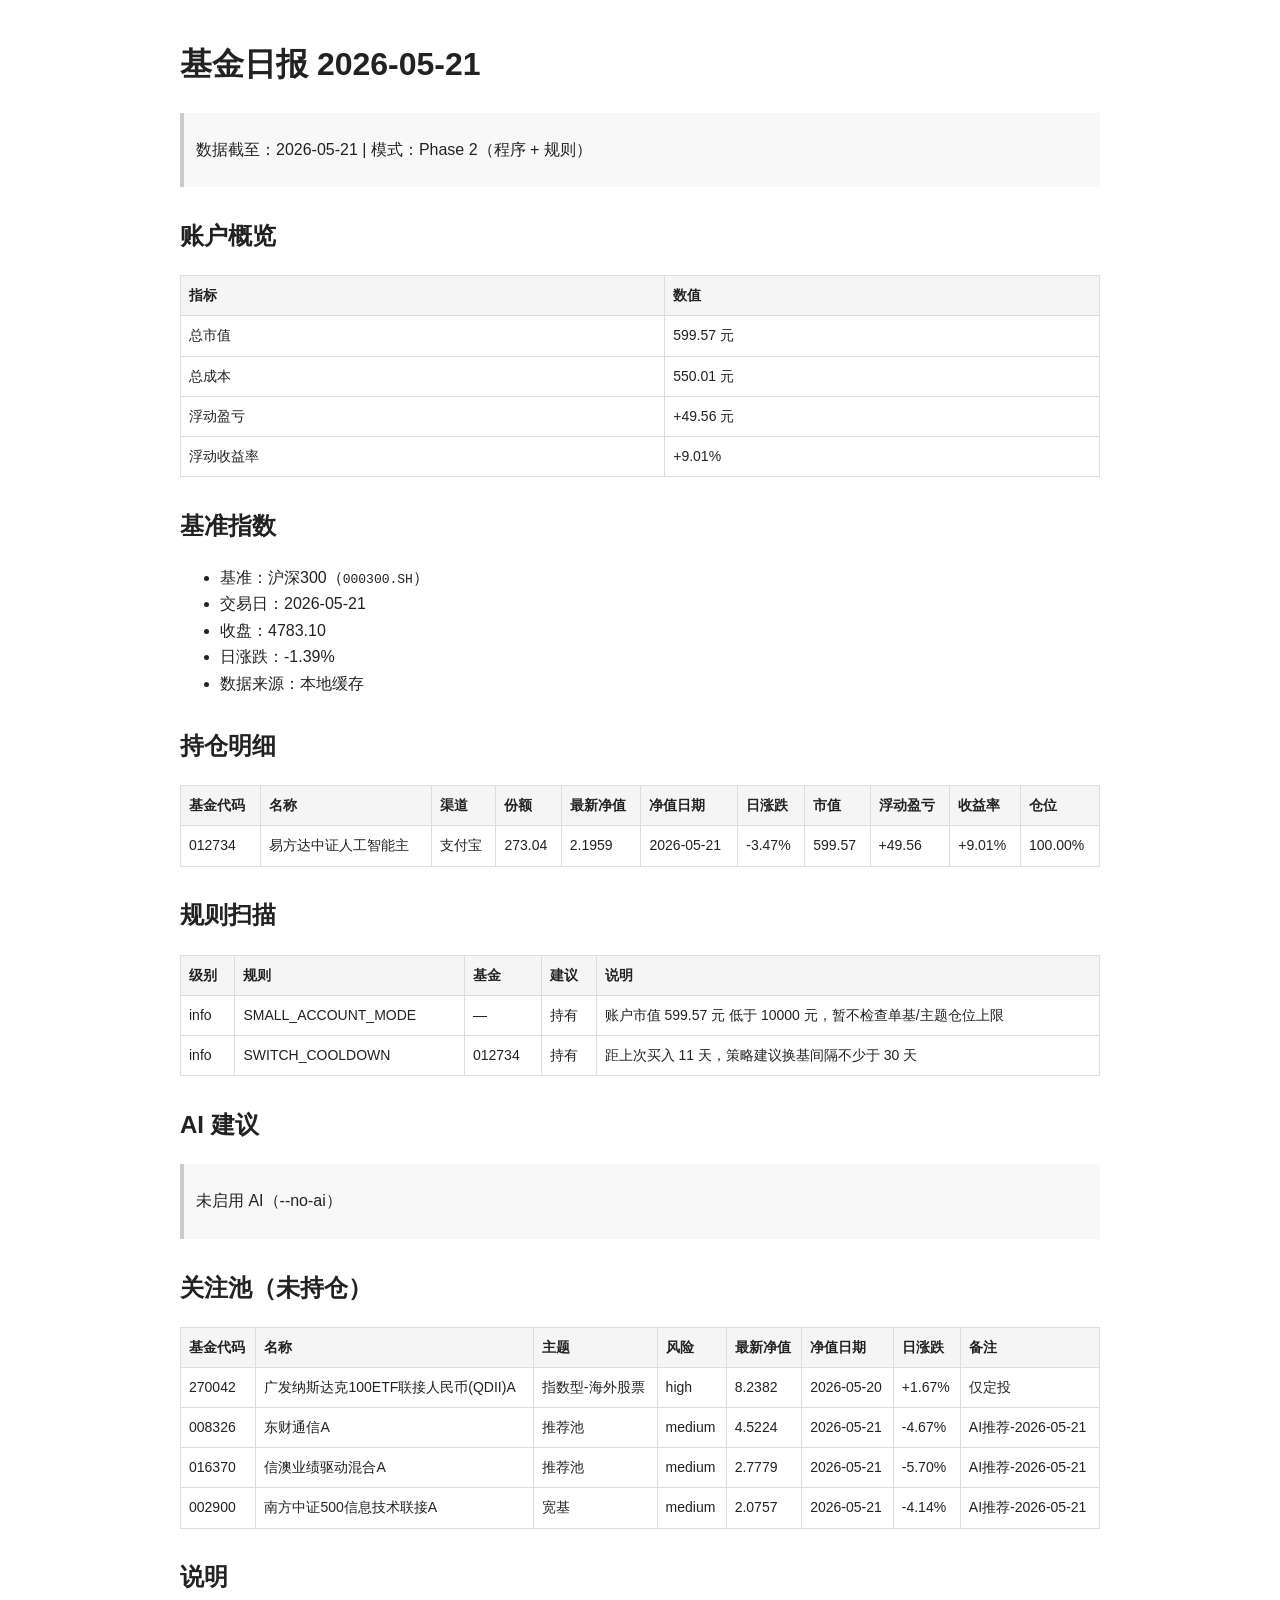
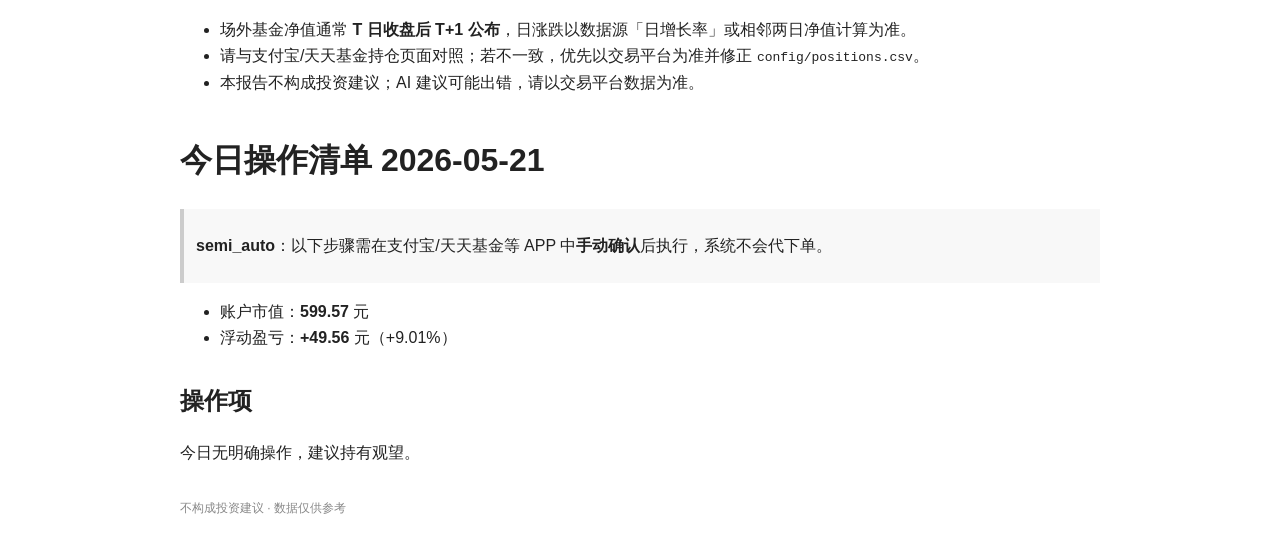
==== docs/reports/2026-05-21.html @ 4d3ff5b2 "feat: 精简邮件推送与 GitHub Pages 在线报告链接 邮件改为精简日报/周报选基/分批提醒，完整报告发布到 docs/reports 并附 HTML 附件；配置 REPORT_PUBLI" ====
<!DOCTYPE html>
<html lang="zh-CN">
<head>
  <meta charset="utf-8">
  <meta name="viewport" content="width=device-width, initial-scale=1">
  <title>基金日报 2026-05-21</title>
  <style>
    body { font-family: "Microsoft YaHei", sans-serif; line-height: 1.65; color: #222;
            max-width: 920px; margin: 24px auto; padding: 0 16px; }
    table { border-collapse: collapse; width: 100%; margin: 12px 0; font-size: 14px; }
    th, td { border: 1px solid #ddd; padding: 8px; text-align: left; }
    th { background: #f5f5f5; }
    blockquote { background: #f8f8f8; border-left: 4px solid #ccc; margin: 12px 0; padding: 8px 12px; }
    h1, h2, h3 { margin-top: 1.2em; }
    pre { background: #f7f7f7; padding: 12px; overflow: auto; }
  </style>
</head>
<body>
<h1>基金日报 2026-05-21</h1>
<blockquote>
<p>数据截至：2026-05-21  |  模式：Phase 2（程序 + 规则）</p>
</blockquote>
<h2>账户概览</h2>
<table>
<thead>
<tr>
<th>指标</th>
<th>数值</th>
</tr>
</thead>
<tbody>
<tr>
<td>总市值</td>
<td>599.57 元</td>
</tr>
<tr>
<td>总成本</td>
<td>550.01 元</td>
</tr>
<tr>
<td>浮动盈亏</td>
<td>+49.56 元</td>
</tr>
<tr>
<td>浮动收益率</td>
<td>+9.01%</td>
</tr>
</tbody>
</table>
<h2>基准指数</h2>
<ul>
<li>基准：沪深300（<code>000300.SH</code>）</li>
<li>交易日：2026-05-21</li>
<li>收盘：4783.10</li>
<li>日涨跌：-1.39%</li>
<li>数据来源：本地缓存</li>
</ul>
<h2>持仓明细</h2>
<table>
<thead>
<tr>
<th>基金代码</th>
<th>名称</th>
<th>渠道</th>
<th>份额</th>
<th>最新净值</th>
<th>净值日期</th>
<th>日涨跌</th>
<th>市值</th>
<th>浮动盈亏</th>
<th>收益率</th>
<th>仓位</th>
</tr>
</thead>
<tbody>
<tr>
<td>012734</td>
<td>易方达中证人工智能主</td>
<td>支付宝</td>
<td>273.04</td>
<td>2.1959</td>
<td>2026-05-21</td>
<td>-3.47%</td>
<td>599.57</td>
<td>+49.56</td>
<td>+9.01%</td>
<td>100.00%</td>
</tr>
</tbody>
</table>
<h2>规则扫描</h2>
<table>
<thead>
<tr>
<th>级别</th>
<th>规则</th>
<th>基金</th>
<th>建议</th>
<th>说明</th>
</tr>
</thead>
<tbody>
<tr>
<td>info</td>
<td>SMALL_ACCOUNT_MODE</td>
<td>—</td>
<td>持有</td>
<td>账户市值 599.57 元 低于 10000 元，暂不检查单基/主题仓位上限</td>
</tr>
<tr>
<td>info</td>
<td>SWITCH_COOLDOWN</td>
<td>012734</td>
<td>持有</td>
<td>距上次买入 11 天，策略建议换基间隔不少于 30 天</td>
</tr>
</tbody>
</table>
<h2>AI 建议</h2>
<blockquote>
<p>未启用 AI（--no-ai）</p>
</blockquote>
<h2>关注池（未持仓）</h2>
<table>
<thead>
<tr>
<th>基金代码</th>
<th>名称</th>
<th>主题</th>
<th>风险</th>
<th>最新净值</th>
<th>净值日期</th>
<th>日涨跌</th>
<th>备注</th>
</tr>
</thead>
<tbody>
<tr>
<td>270042</td>
<td>广发纳斯达克100ETF联接人民币(QDII)A</td>
<td>指数型-海外股票</td>
<td>high</td>
<td>8.2382</td>
<td>2026-05-20</td>
<td>+1.67%</td>
<td>仅定投</td>
</tr>
<tr>
<td>008326</td>
<td>东财通信A</td>
<td>推荐池</td>
<td>medium</td>
<td>4.5224</td>
<td>2026-05-21</td>
<td>-4.67%</td>
<td>AI推荐-2026-05-21</td>
</tr>
<tr>
<td>016370</td>
<td>信澳业绩驱动混合A</td>
<td>推荐池</td>
<td>medium</td>
<td>2.7779</td>
<td>2026-05-21</td>
<td>-5.70%</td>
<td>AI推荐-2026-05-21</td>
</tr>
<tr>
<td>002900</td>
<td>南方中证500信息技术联接A</td>
<td>宽基</td>
<td>medium</td>
<td>2.0757</td>
<td>2026-05-21</td>
<td>-4.14%</td>
<td>AI推荐-2026-05-21</td>
</tr>
</tbody>
</table>
<h2>说明</h2>
<ul>
<li>场外基金净值通常 <strong>T 日收盘后 T+1 公布</strong>，日涨跌以数据源「日增长率」或相邻两日净值计算为准。</li>
<li>请与支付宝/天天基金持仓页面对照；若不一致，优先以交易平台为准并修正 <code>config/positions.csv</code>。</li>
<li>本报告不构成投资建议；AI 建议可能出错，请以交易平台数据为准。</li>
</ul>
<h1>今日操作清单 2026-05-21</h1>
<blockquote>
<p><strong>semi_auto</strong>：以下步骤需在支付宝/天天基金等 APP 中<strong>手动确认</strong>后执行，系统不会代下单。</p>
</blockquote>
<ul>
<li>账户市值：<strong>599.57</strong> 元</li>
<li>浮动盈亏：<strong>+49.56</strong> 元（+9.01%）</li>
</ul>
<h2>操作项</h2>
<p>今日无明确操作，建议持有观望。</p>
<p style="color:#888;font-size:12px;margin-top:32px">不构成投资建议 · 数据仅供参考</p>
</body>
</html>
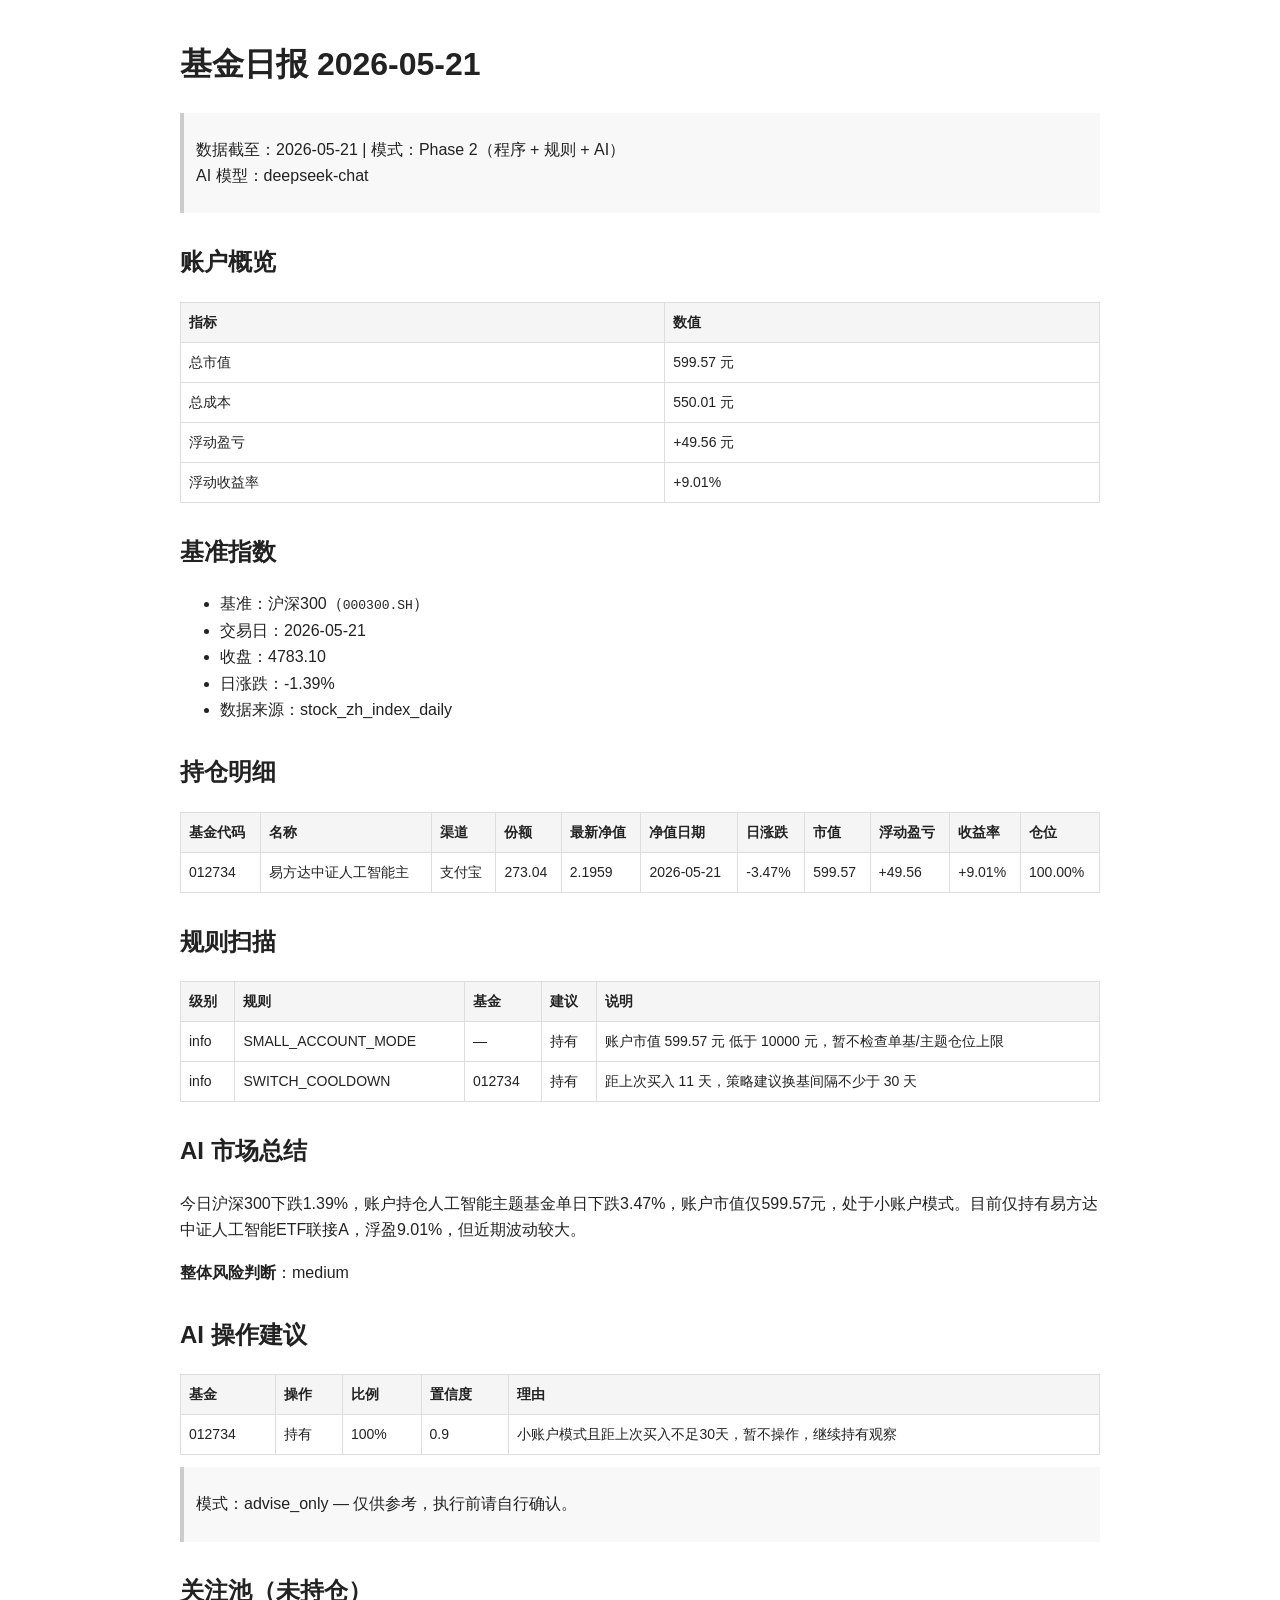
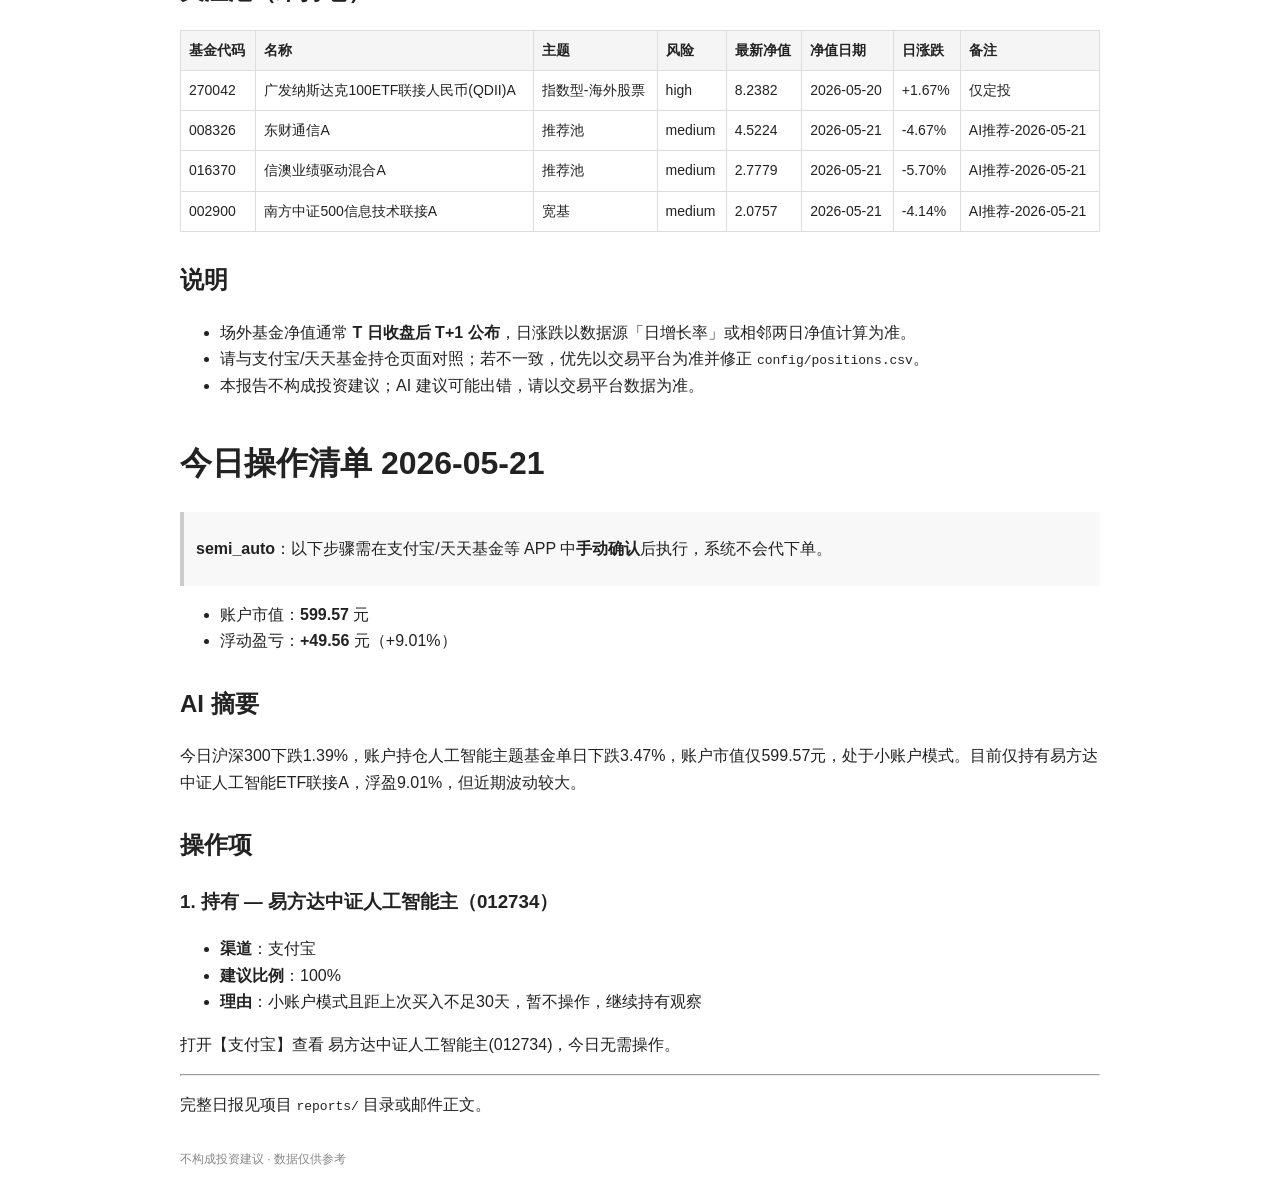
==== commit 151b7134: "chore: publish daily report" ====
--- a/docs/reports/2026-05-21.html
+++ b/docs/reports/2026-05-21.html
@@ -1,198 +1,232 @@
-<!DOCTYPE html>
-<html lang="zh-CN">
-<head>
-  <meta charset="utf-8">
-  <meta name="viewport" content="width=device-width, initial-scale=1">
-  <title>基金日报 2026-05-21</title>
-  <style>
-    body { font-family: "Microsoft YaHei", sans-serif; line-height: 1.65; color: #222;
-            max-width: 920px; margin: 24px auto; padding: 0 16px; }
-    table { border-collapse: collapse; width: 100%; margin: 12px 0; font-size: 14px; }
-    th, td { border: 1px solid #ddd; padding: 8px; text-align: left; }
-    th { background: #f5f5f5; }
-    blockquote { background: #f8f8f8; border-left: 4px solid #ccc; margin: 12px 0; padding: 8px 12px; }
-    h1, h2, h3 { margin-top: 1.2em; }
-    pre { background: #f7f7f7; padding: 12px; overflow: auto; }
-  </style>
-</head>
-<body>
-<h1>基金日报 2026-05-21</h1>
-<blockquote>
-<p>数据截至：2026-05-21  |  模式：Phase 2（程序 + 规则）</p>
-</blockquote>
-<h2>账户概览</h2>
-<table>
-<thead>
-<tr>
-<th>指标</th>
-<th>数值</th>
-</tr>
-</thead>
-<tbody>
-<tr>
-<td>总市值</td>
-<td>599.57 元</td>
-</tr>
-<tr>
-<td>总成本</td>
-<td>550.01 元</td>
-</tr>
-<tr>
-<td>浮动盈亏</td>
-<td>+49.56 元</td>
-</tr>
-<tr>
-<td>浮动收益率</td>
-<td>+9.01%</td>
-</tr>
-</tbody>
-</table>
-<h2>基准指数</h2>
-<ul>
-<li>基准：沪深300（<code>000300.SH</code>）</li>
-<li>交易日：2026-05-21</li>
-<li>收盘：4783.10</li>
-<li>日涨跌：-1.39%</li>
-<li>数据来源：本地缓存</li>
-</ul>
-<h2>持仓明细</h2>
-<table>
-<thead>
-<tr>
-<th>基金代码</th>
-<th>名称</th>
-<th>渠道</th>
-<th>份额</th>
-<th>最新净值</th>
-<th>净值日期</th>
-<th>日涨跌</th>
-<th>市值</th>
-<th>浮动盈亏</th>
-<th>收益率</th>
-<th>仓位</th>
-</tr>
-</thead>
-<tbody>
-<tr>
-<td>012734</td>
-<td>易方达中证人工智能主</td>
-<td>支付宝</td>
-<td>273.04</td>
-<td>2.1959</td>
-<td>2026-05-21</td>
-<td>-3.47%</td>
-<td>599.57</td>
-<td>+49.56</td>
-<td>+9.01%</td>
-<td>100.00%</td>
-</tr>
-</tbody>
-</table>
-<h2>规则扫描</h2>
-<table>
-<thead>
-<tr>
-<th>级别</th>
-<th>规则</th>
-<th>基金</th>
-<th>建议</th>
-<th>说明</th>
-</tr>
-</thead>
-<tbody>
-<tr>
-<td>info</td>
-<td>SMALL_ACCOUNT_MODE</td>
-<td>—</td>
-<td>持有</td>
-<td>账户市值 599.57 元 低于 10000 元，暂不检查单基/主题仓位上限</td>
-</tr>
-<tr>
-<td>info</td>
-<td>SWITCH_COOLDOWN</td>
-<td>012734</td>
-<td>持有</td>
-<td>距上次买入 11 天，策略建议换基间隔不少于 30 天</td>
-</tr>
-</tbody>
-</table>
-<h2>AI 建议</h2>
-<blockquote>
-<p>未启用 AI（--no-ai）</p>
-</blockquote>
-<h2>关注池（未持仓）</h2>
-<table>
-<thead>
-<tr>
-<th>基金代码</th>
-<th>名称</th>
-<th>主题</th>
-<th>风险</th>
-<th>最新净值</th>
-<th>净值日期</th>
-<th>日涨跌</th>
-<th>备注</th>
-</tr>
-</thead>
-<tbody>
-<tr>
-<td>270042</td>
-<td>广发纳斯达克100ETF联接人民币(QDII)A</td>
-<td>指数型-海外股票</td>
-<td>high</td>
-<td>8.2382</td>
-<td>2026-05-20</td>
-<td>+1.67%</td>
-<td>仅定投</td>
-</tr>
-<tr>
-<td>008326</td>
-<td>东财通信A</td>
-<td>推荐池</td>
-<td>medium</td>
-<td>4.5224</td>
-<td>2026-05-21</td>
-<td>-4.67%</td>
-<td>AI推荐-2026-05-21</td>
-</tr>
-<tr>
-<td>016370</td>
-<td>信澳业绩驱动混合A</td>
-<td>推荐池</td>
-<td>medium</td>
-<td>2.7779</td>
-<td>2026-05-21</td>
-<td>-5.70%</td>
-<td>AI推荐-2026-05-21</td>
-</tr>
-<tr>
-<td>002900</td>
-<td>南方中证500信息技术联接A</td>
-<td>宽基</td>
-<td>medium</td>
-<td>2.0757</td>
-<td>2026-05-21</td>
-<td>-4.14%</td>
-<td>AI推荐-2026-05-21</td>
-</tr>
-</tbody>
-</table>
-<h2>说明</h2>
-<ul>
-<li>场外基金净值通常 <strong>T 日收盘后 T+1 公布</strong>，日涨跌以数据源「日增长率」或相邻两日净值计算为准。</li>
-<li>请与支付宝/天天基金持仓页面对照；若不一致，优先以交易平台为准并修正 <code>config/positions.csv</code>。</li>
-<li>本报告不构成投资建议；AI 建议可能出错，请以交易平台数据为准。</li>
-</ul>
-<h1>今日操作清单 2026-05-21</h1>
-<blockquote>
-<p><strong>semi_auto</strong>：以下步骤需在支付宝/天天基金等 APP 中<strong>手动确认</strong>后执行，系统不会代下单。</p>
-</blockquote>
-<ul>
-<li>账户市值：<strong>599.57</strong> 元</li>
-<li>浮动盈亏：<strong>+49.56</strong> 元（+9.01%）</li>
-</ul>
-<h2>操作项</h2>
-<p>今日无明确操作，建议持有观望。</p>
-<p style="color:#888;font-size:12px;margin-top:32px">不构成投资建议 · 数据仅供参考</p>
-</body>
-</html>
+<!DOCTYPE html>
+<html lang="zh-CN">
+<head>
+  <meta charset="utf-8">
+  <meta name="viewport" content="width=device-width, initial-scale=1">
+  <title>基金日报 2026-05-21</title>
+  <style>
+    body { font-family: "Microsoft YaHei", sans-serif; line-height: 1.65; color: #222;
+            max-width: 920px; margin: 24px auto; padding: 0 16px; }
+    table { border-collapse: collapse; width: 100%; margin: 12px 0; font-size: 14px; }
+    th, td { border: 1px solid #ddd; padding: 8px; text-align: left; }
+    th { background: #f5f5f5; }
+    blockquote { background: #f8f8f8; border-left: 4px solid #ccc; margin: 12px 0; padding: 8px 12px; }
+    h1, h2, h3 { margin-top: 1.2em; }
+    pre { background: #f7f7f7; padding: 12px; overflow: auto; }
+  </style>
+</head>
+<body>
+<h1>基金日报 2026-05-21</h1>
+<blockquote>
+<p>数据截至：2026-05-21  |  模式：Phase 2（程序 + 规则 + AI）<br />
+AI 模型：deepseek-chat  </p>
+</blockquote>
+<h2>账户概览</h2>
+<table>
+<thead>
+<tr>
+<th>指标</th>
+<th>数值</th>
+</tr>
+</thead>
+<tbody>
+<tr>
+<td>总市值</td>
+<td>599.57 元</td>
+</tr>
+<tr>
+<td>总成本</td>
+<td>550.01 元</td>
+</tr>
+<tr>
+<td>浮动盈亏</td>
+<td>+49.56 元</td>
+</tr>
+<tr>
+<td>浮动收益率</td>
+<td>+9.01%</td>
+</tr>
+</tbody>
+</table>
+<h2>基准指数</h2>
+<ul>
+<li>基准：沪深300（<code>000300.SH</code>）</li>
+<li>交易日：2026-05-21</li>
+<li>收盘：4783.10</li>
+<li>日涨跌：-1.39%</li>
+<li>数据来源：stock_zh_index_daily</li>
+</ul>
+<h2>持仓明细</h2>
+<table>
+<thead>
+<tr>
+<th>基金代码</th>
+<th>名称</th>
+<th>渠道</th>
+<th>份额</th>
+<th>最新净值</th>
+<th>净值日期</th>
+<th>日涨跌</th>
+<th>市值</th>
+<th>浮动盈亏</th>
+<th>收益率</th>
+<th>仓位</th>
+</tr>
+</thead>
+<tbody>
+<tr>
+<td>012734</td>
+<td>易方达中证人工智能主</td>
+<td>支付宝</td>
+<td>273.04</td>
+<td>2.1959</td>
+<td>2026-05-21</td>
+<td>-3.47%</td>
+<td>599.57</td>
+<td>+49.56</td>
+<td>+9.01%</td>
+<td>100.00%</td>
+</tr>
+</tbody>
+</table>
+<h2>规则扫描</h2>
+<table>
+<thead>
+<tr>
+<th>级别</th>
+<th>规则</th>
+<th>基金</th>
+<th>建议</th>
+<th>说明</th>
+</tr>
+</thead>
+<tbody>
+<tr>
+<td>info</td>
+<td>SMALL_ACCOUNT_MODE</td>
+<td>—</td>
+<td>持有</td>
+<td>账户市值 599.57 元 低于 10000 元，暂不检查单基/主题仓位上限</td>
+</tr>
+<tr>
+<td>info</td>
+<td>SWITCH_COOLDOWN</td>
+<td>012734</td>
+<td>持有</td>
+<td>距上次买入 11 天，策略建议换基间隔不少于 30 天</td>
+</tr>
+</tbody>
+</table>
+<h2>AI 市场总结</h2>
+<p>今日沪深300下跌1.39%，账户持仓人工智能主题基金单日下跌3.47%，账户市值仅599.57元，处于小账户模式。目前仅持有易方达中证人工智能ETF联接A，浮盈9.01%，但近期波动较大。</p>
+<p><strong>整体风险判断</strong>：medium</p>
+<h2>AI 操作建议</h2>
+<table>
+<thead>
+<tr>
+<th>基金</th>
+<th>操作</th>
+<th>比例</th>
+<th>置信度</th>
+<th>理由</th>
+</tr>
+</thead>
+<tbody>
+<tr>
+<td>012734</td>
+<td>持有</td>
+<td>100%</td>
+<td>0.9</td>
+<td>小账户模式且距上次买入不足30天，暂不操作，继续持有观察</td>
+</tr>
+</tbody>
+</table>
+<blockquote>
+<p>模式：advise_only — 仅供参考，执行前请自行确认。</p>
+</blockquote>
+<h2>关注池（未持仓）</h2>
+<table>
+<thead>
+<tr>
+<th>基金代码</th>
+<th>名称</th>
+<th>主题</th>
+<th>风险</th>
+<th>最新净值</th>
+<th>净值日期</th>
+<th>日涨跌</th>
+<th>备注</th>
+</tr>
+</thead>
+<tbody>
+<tr>
+<td>270042</td>
+<td>广发纳斯达克100ETF联接人民币(QDII)A</td>
+<td>指数型-海外股票</td>
+<td>high</td>
+<td>8.2382</td>
+<td>2026-05-20</td>
+<td>+1.67%</td>
+<td>仅定投</td>
+</tr>
+<tr>
+<td>008326</td>
+<td>东财通信A</td>
+<td>推荐池</td>
+<td>medium</td>
+<td>4.5224</td>
+<td>2026-05-21</td>
+<td>-4.67%</td>
+<td>AI推荐-2026-05-21</td>
+</tr>
+<tr>
+<td>016370</td>
+<td>信澳业绩驱动混合A</td>
+<td>推荐池</td>
+<td>medium</td>
+<td>2.7779</td>
+<td>2026-05-21</td>
+<td>-5.70%</td>
+<td>AI推荐-2026-05-21</td>
+</tr>
+<tr>
+<td>002900</td>
+<td>南方中证500信息技术联接A</td>
+<td>宽基</td>
+<td>medium</td>
+<td>2.0757</td>
+<td>2026-05-21</td>
+<td>-4.14%</td>
+<td>AI推荐-2026-05-21</td>
+</tr>
+</tbody>
+</table>
+<h2>说明</h2>
+<ul>
+<li>场外基金净值通常 <strong>T 日收盘后 T+1 公布</strong>，日涨跌以数据源「日增长率」或相邻两日净值计算为准。</li>
+<li>请与支付宝/天天基金持仓页面对照；若不一致，优先以交易平台为准并修正 <code>config/positions.csv</code>。</li>
+<li>本报告不构成投资建议；AI 建议可能出错，请以交易平台数据为准。</li>
+</ul>
+<h1>今日操作清单 2026-05-21</h1>
+<blockquote>
+<p><strong>semi_auto</strong>：以下步骤需在支付宝/天天基金等 APP 中<strong>手动确认</strong>后执行，系统不会代下单。</p>
+</blockquote>
+<ul>
+<li>账户市值：<strong>599.57</strong> 元</li>
+<li>浮动盈亏：<strong>+49.56</strong> 元（+9.01%）</li>
+</ul>
+<h2>AI 摘要</h2>
+<p>今日沪深300下跌1.39%，账户持仓人工智能主题基金单日下跌3.47%，账户市值仅599.57元，处于小账户模式。目前仅持有易方达中证人工智能ETF联接A，浮盈9.01%，但近期波动较大。</p>
+<h2>操作项</h2>
+<h3>1. 持有 — 易方达中证人工智能主（012734）</h3>
+<ul>
+<li><strong>渠道</strong>：支付宝</li>
+<li><strong>建议比例</strong>：100%</li>
+<li><strong>理由</strong>：小账户模式且距上次买入不足30天，暂不操作，继续持有观察</li>
+</ul>
+<p>打开【支付宝】查看 易方达中证人工智能主(012734)，今日无需操作。</p>
+<hr />
+<p>完整日报见项目 <code>reports/</code> 目录或邮件正文。</p>
+<p style="color:#888;font-size:12px;margin-top:32px">不构成投资建议 · 数据仅供参考</p>
+</body>
+</html>
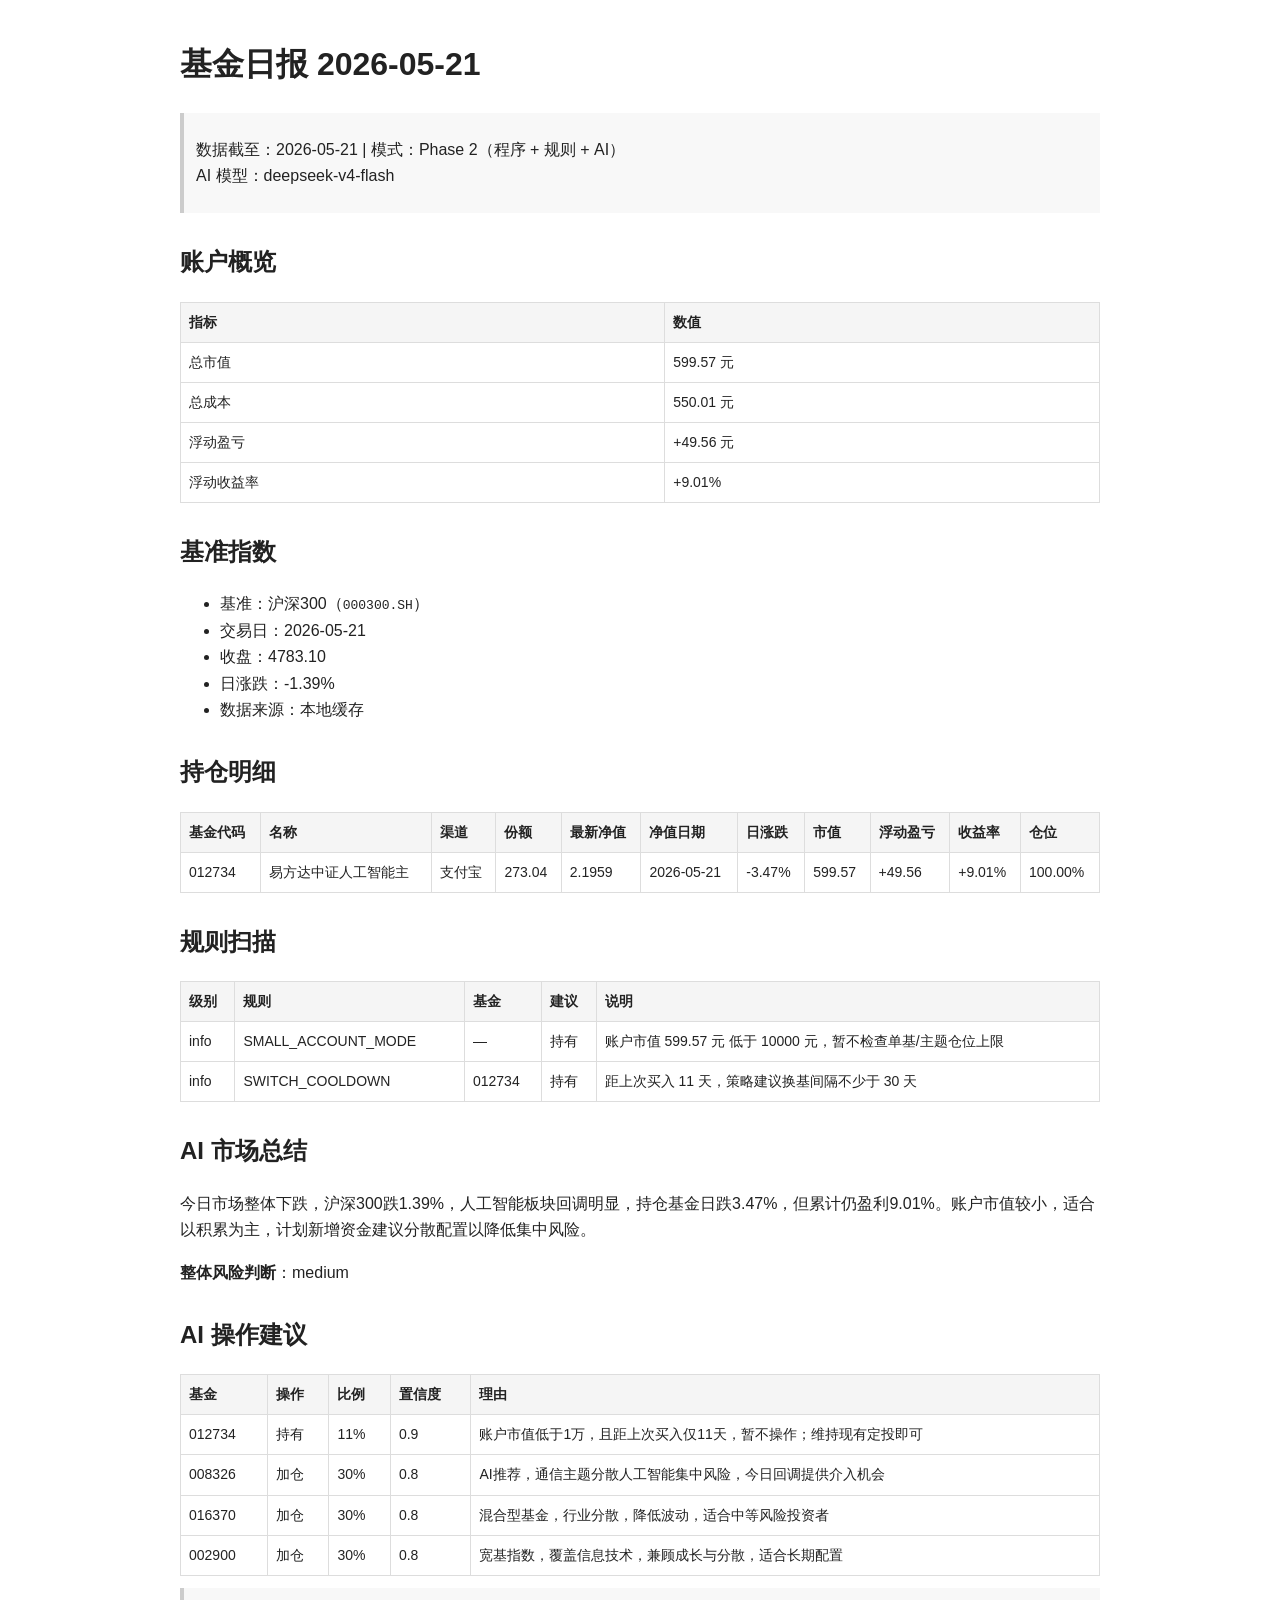
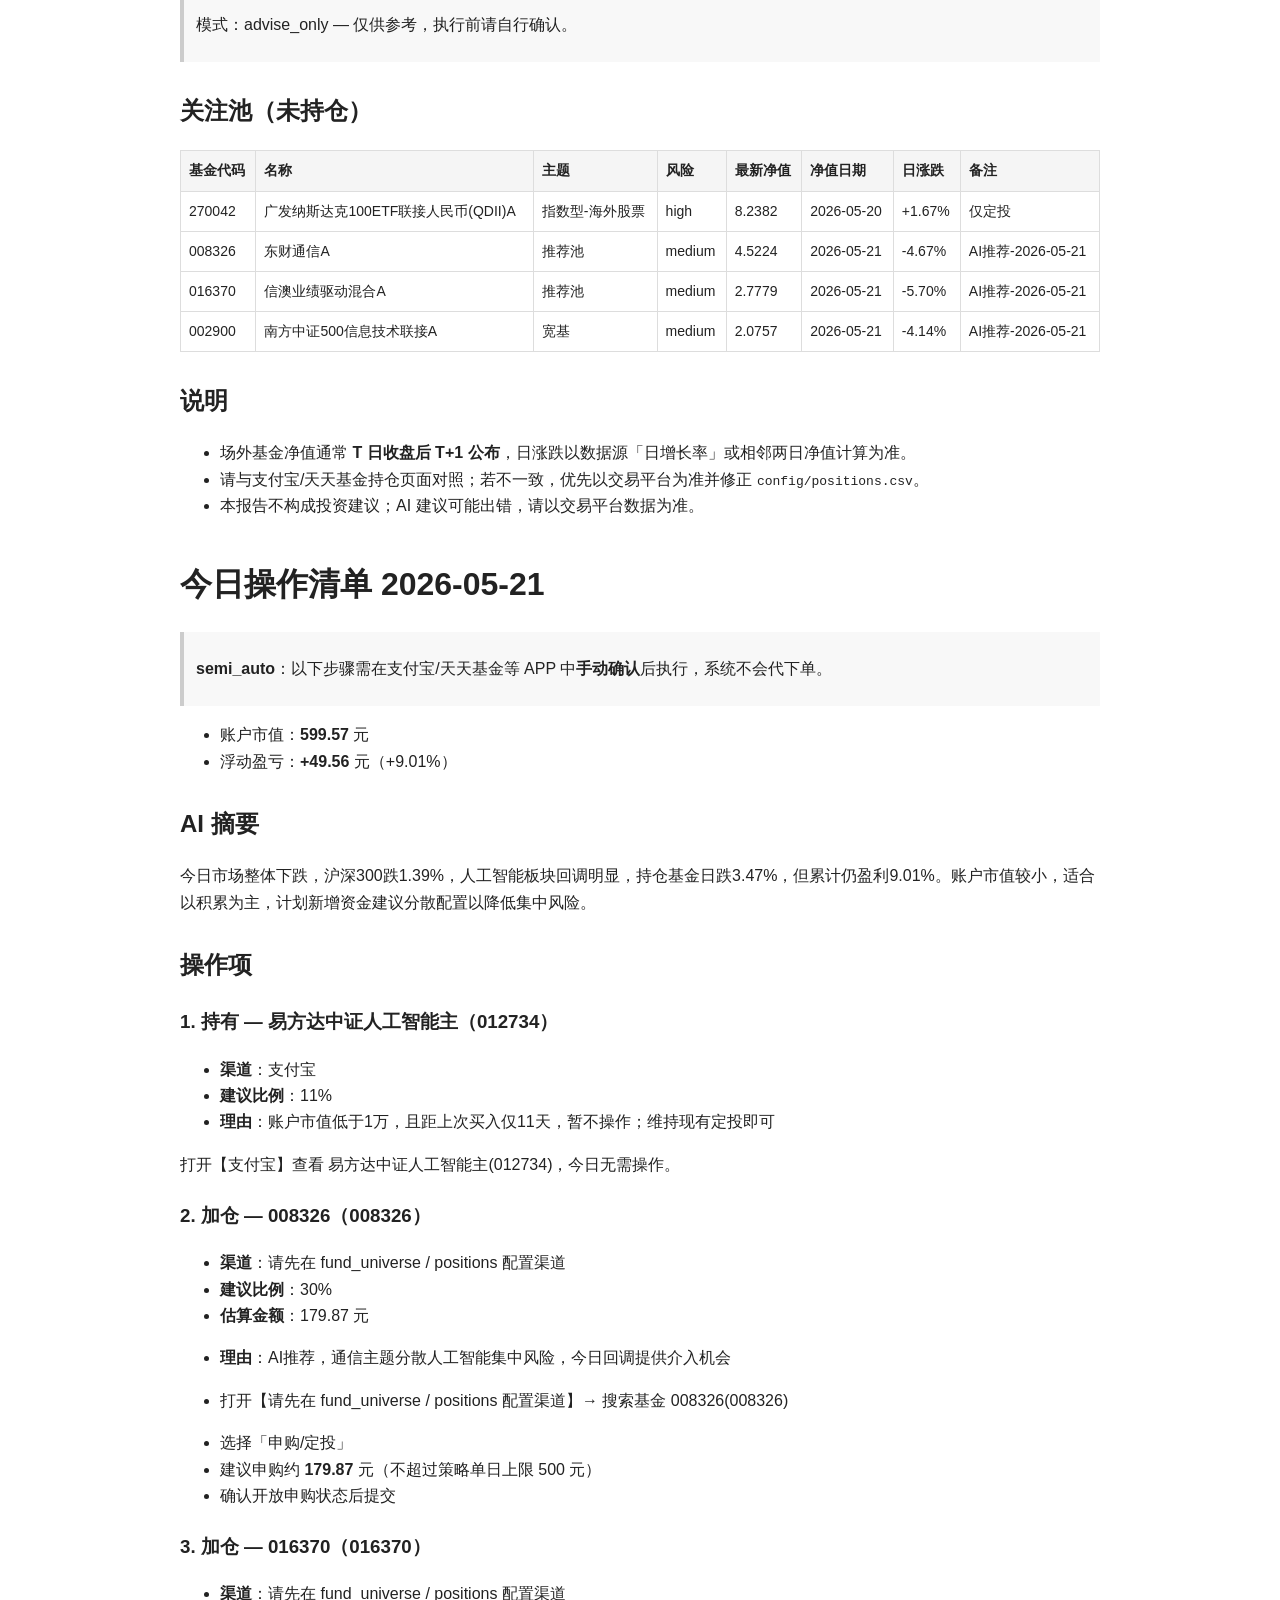
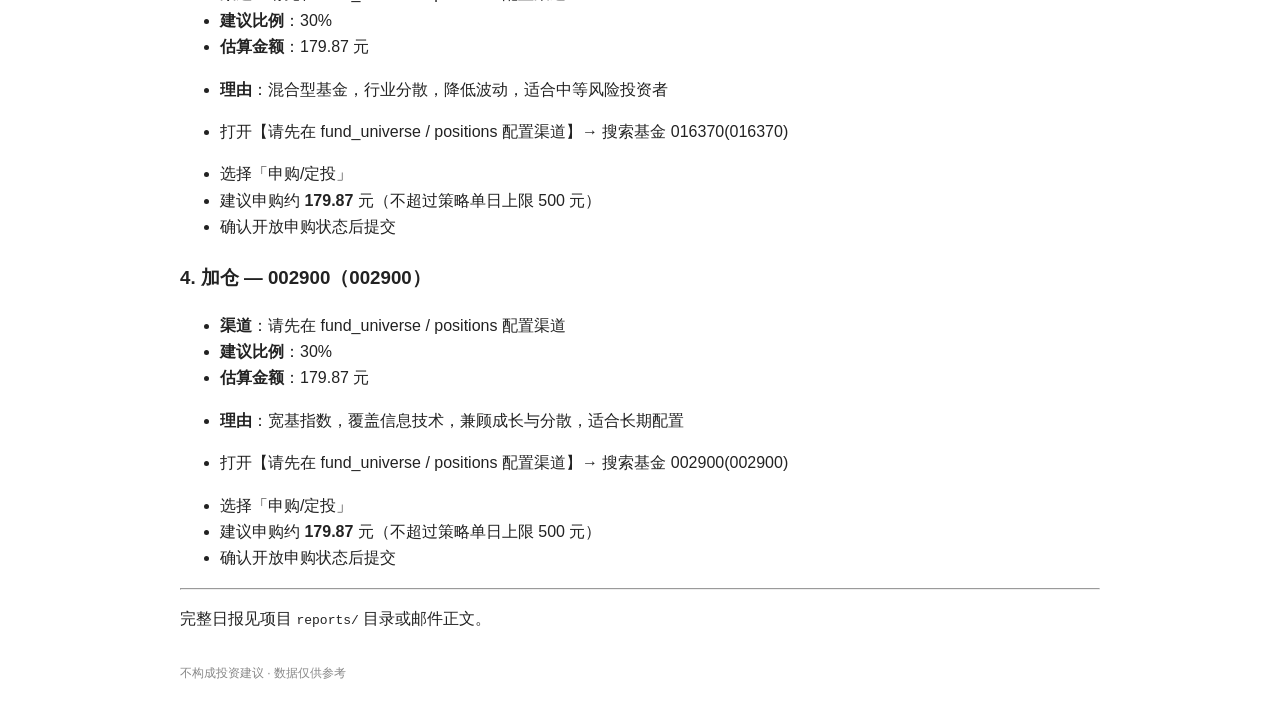
==== commit 8ad01259: "refactor: 更新基金数据" ====
--- a/docs/reports/2026-05-21.html
+++ b/docs/reports/2026-05-21.html
@@ -1,232 +1,298 @@
-<!DOCTYPE html>
-<html lang="zh-CN">
-<head>
-  <meta charset="utf-8">
-  <meta name="viewport" content="width=device-width, initial-scale=1">
-  <title>基金日报 2026-05-21</title>
-  <style>
-    body { font-family: "Microsoft YaHei", sans-serif; line-height: 1.65; color: #222;
-            max-width: 920px; margin: 24px auto; padding: 0 16px; }
-    table { border-collapse: collapse; width: 100%; margin: 12px 0; font-size: 14px; }
-    th, td { border: 1px solid #ddd; padding: 8px; text-align: left; }
-    th { background: #f5f5f5; }
-    blockquote { background: #f8f8f8; border-left: 4px solid #ccc; margin: 12px 0; padding: 8px 12px; }
-    h1, h2, h3 { margin-top: 1.2em; }
-    pre { background: #f7f7f7; padding: 12px; overflow: auto; }
-  </style>
-</head>
-<body>
-<h1>基金日报 2026-05-21</h1>
-<blockquote>
-<p>数据截至：2026-05-21  |  模式：Phase 2（程序 + 规则 + AI）<br />
-AI 模型：deepseek-chat  </p>
-</blockquote>
-<h2>账户概览</h2>
-<table>
-<thead>
-<tr>
-<th>指标</th>
-<th>数值</th>
-</tr>
-</thead>
-<tbody>
-<tr>
-<td>总市值</td>
-<td>599.57 元</td>
-</tr>
-<tr>
-<td>总成本</td>
-<td>550.01 元</td>
-</tr>
-<tr>
-<td>浮动盈亏</td>
-<td>+49.56 元</td>
-</tr>
-<tr>
-<td>浮动收益率</td>
-<td>+9.01%</td>
-</tr>
-</tbody>
-</table>
-<h2>基准指数</h2>
-<ul>
-<li>基准：沪深300（<code>000300.SH</code>）</li>
-<li>交易日：2026-05-21</li>
-<li>收盘：4783.10</li>
-<li>日涨跌：-1.39%</li>
-<li>数据来源：stock_zh_index_daily</li>
-</ul>
-<h2>持仓明细</h2>
-<table>
-<thead>
-<tr>
-<th>基金代码</th>
-<th>名称</th>
-<th>渠道</th>
-<th>份额</th>
-<th>最新净值</th>
-<th>净值日期</th>
-<th>日涨跌</th>
-<th>市值</th>
-<th>浮动盈亏</th>
-<th>收益率</th>
-<th>仓位</th>
-</tr>
-</thead>
-<tbody>
-<tr>
-<td>012734</td>
-<td>易方达中证人工智能主</td>
-<td>支付宝</td>
-<td>273.04</td>
-<td>2.1959</td>
-<td>2026-05-21</td>
-<td>-3.47%</td>
-<td>599.57</td>
-<td>+49.56</td>
-<td>+9.01%</td>
-<td>100.00%</td>
-</tr>
-</tbody>
-</table>
-<h2>规则扫描</h2>
-<table>
-<thead>
-<tr>
-<th>级别</th>
-<th>规则</th>
-<th>基金</th>
-<th>建议</th>
-<th>说明</th>
-</tr>
-</thead>
-<tbody>
-<tr>
-<td>info</td>
-<td>SMALL_ACCOUNT_MODE</td>
-<td>—</td>
-<td>持有</td>
-<td>账户市值 599.57 元 低于 10000 元，暂不检查单基/主题仓位上限</td>
-</tr>
-<tr>
-<td>info</td>
-<td>SWITCH_COOLDOWN</td>
-<td>012734</td>
-<td>持有</td>
-<td>距上次买入 11 天，策略建议换基间隔不少于 30 天</td>
-</tr>
-</tbody>
-</table>
-<h2>AI 市场总结</h2>
-<p>今日沪深300下跌1.39%，账户持仓人工智能主题基金单日下跌3.47%，账户市值仅599.57元，处于小账户模式。目前仅持有易方达中证人工智能ETF联接A，浮盈9.01%，但近期波动较大。</p>
-<p><strong>整体风险判断</strong>：medium</p>
-<h2>AI 操作建议</h2>
-<table>
-<thead>
-<tr>
-<th>基金</th>
-<th>操作</th>
-<th>比例</th>
-<th>置信度</th>
-<th>理由</th>
-</tr>
-</thead>
-<tbody>
-<tr>
-<td>012734</td>
-<td>持有</td>
-<td>100%</td>
-<td>0.9</td>
-<td>小账户模式且距上次买入不足30天，暂不操作，继续持有观察</td>
-</tr>
-</tbody>
-</table>
-<blockquote>
-<p>模式：advise_only — 仅供参考，执行前请自行确认。</p>
-</blockquote>
-<h2>关注池（未持仓）</h2>
-<table>
-<thead>
-<tr>
-<th>基金代码</th>
-<th>名称</th>
-<th>主题</th>
-<th>风险</th>
-<th>最新净值</th>
-<th>净值日期</th>
-<th>日涨跌</th>
-<th>备注</th>
-</tr>
-</thead>
-<tbody>
-<tr>
-<td>270042</td>
-<td>广发纳斯达克100ETF联接人民币(QDII)A</td>
-<td>指数型-海外股票</td>
-<td>high</td>
-<td>8.2382</td>
-<td>2026-05-20</td>
-<td>+1.67%</td>
-<td>仅定投</td>
-</tr>
-<tr>
-<td>008326</td>
-<td>东财通信A</td>
-<td>推荐池</td>
-<td>medium</td>
-<td>4.5224</td>
-<td>2026-05-21</td>
-<td>-4.67%</td>
-<td>AI推荐-2026-05-21</td>
-</tr>
-<tr>
-<td>016370</td>
-<td>信澳业绩驱动混合A</td>
-<td>推荐池</td>
-<td>medium</td>
-<td>2.7779</td>
-<td>2026-05-21</td>
-<td>-5.70%</td>
-<td>AI推荐-2026-05-21</td>
-</tr>
-<tr>
-<td>002900</td>
-<td>南方中证500信息技术联接A</td>
-<td>宽基</td>
-<td>medium</td>
-<td>2.0757</td>
-<td>2026-05-21</td>
-<td>-4.14%</td>
-<td>AI推荐-2026-05-21</td>
-</tr>
-</tbody>
-</table>
-<h2>说明</h2>
-<ul>
-<li>场外基金净值通常 <strong>T 日收盘后 T+1 公布</strong>，日涨跌以数据源「日增长率」或相邻两日净值计算为准。</li>
-<li>请与支付宝/天天基金持仓页面对照；若不一致，优先以交易平台为准并修正 <code>config/positions.csv</code>。</li>
-<li>本报告不构成投资建议；AI 建议可能出错，请以交易平台数据为准。</li>
-</ul>
-<h1>今日操作清单 2026-05-21</h1>
-<blockquote>
-<p><strong>semi_auto</strong>：以下步骤需在支付宝/天天基金等 APP 中<strong>手动确认</strong>后执行，系统不会代下单。</p>
-</blockquote>
-<ul>
-<li>账户市值：<strong>599.57</strong> 元</li>
-<li>浮动盈亏：<strong>+49.56</strong> 元（+9.01%）</li>
-</ul>
-<h2>AI 摘要</h2>
-<p>今日沪深300下跌1.39%，账户持仓人工智能主题基金单日下跌3.47%，账户市值仅599.57元，处于小账户模式。目前仅持有易方达中证人工智能ETF联接A，浮盈9.01%，但近期波动较大。</p>
-<h2>操作项</h2>
-<h3>1. 持有 — 易方达中证人工智能主（012734）</h3>
-<ul>
-<li><strong>渠道</strong>：支付宝</li>
-<li><strong>建议比例</strong>：100%</li>
-<li><strong>理由</strong>：小账户模式且距上次买入不足30天，暂不操作，继续持有观察</li>
-</ul>
-<p>打开【支付宝】查看 易方达中证人工智能主(012734)，今日无需操作。</p>
-<hr />
-<p>完整日报见项目 <code>reports/</code> 目录或邮件正文。</p>
-<p style="color:#888;font-size:12px;margin-top:32px">不构成投资建议 · 数据仅供参考</p>
-</body>
-</html>
+<!DOCTYPE html>
+<html lang="zh-CN">
+<head>
+  <meta charset="utf-8">
+  <meta name="viewport" content="width=device-width, initial-scale=1">
+  <title>基金日报 2026-05-21</title>
+  <style>
+    body { font-family: "Microsoft YaHei", sans-serif; line-height: 1.65; color: #222;
+            max-width: 920px; margin: 24px auto; padding: 0 16px; }
+    table { border-collapse: collapse; width: 100%; margin: 12px 0; font-size: 14px; }
+    th, td { border: 1px solid #ddd; padding: 8px; text-align: left; }
+    th { background: #f5f5f5; }
+    blockquote { background: #f8f8f8; border-left: 4px solid #ccc; margin: 12px 0; padding: 8px 12px; }
+    h1, h2, h3 { margin-top: 1.2em; }
+    pre { background: #f7f7f7; padding: 12px; overflow: auto; }
+  </style>
+</head>
+<body>
+<h1>基金日报 2026-05-21</h1>
+<blockquote>
+<p>数据截至：2026-05-21  |  模式：Phase 2（程序 + 规则 + AI）<br />
+AI 模型：deepseek-v4-flash  </p>
+</blockquote>
+<h2>账户概览</h2>
+<table>
+<thead>
+<tr>
+<th>指标</th>
+<th>数值</th>
+</tr>
+</thead>
+<tbody>
+<tr>
+<td>总市值</td>
+<td>599.57 元</td>
+</tr>
+<tr>
+<td>总成本</td>
+<td>550.01 元</td>
+</tr>
+<tr>
+<td>浮动盈亏</td>
+<td>+49.56 元</td>
+</tr>
+<tr>
+<td>浮动收益率</td>
+<td>+9.01%</td>
+</tr>
+</tbody>
+</table>
+<h2>基准指数</h2>
+<ul>
+<li>基准：沪深300（<code>000300.SH</code>）</li>
+<li>交易日：2026-05-21</li>
+<li>收盘：4783.10</li>
+<li>日涨跌：-1.39%</li>
+<li>数据来源：本地缓存</li>
+</ul>
+<h2>持仓明细</h2>
+<table>
+<thead>
+<tr>
+<th>基金代码</th>
+<th>名称</th>
+<th>渠道</th>
+<th>份额</th>
+<th>最新净值</th>
+<th>净值日期</th>
+<th>日涨跌</th>
+<th>市值</th>
+<th>浮动盈亏</th>
+<th>收益率</th>
+<th>仓位</th>
+</tr>
+</thead>
+<tbody>
+<tr>
+<td>012734</td>
+<td>易方达中证人工智能主</td>
+<td>支付宝</td>
+<td>273.04</td>
+<td>2.1959</td>
+<td>2026-05-21</td>
+<td>-3.47%</td>
+<td>599.57</td>
+<td>+49.56</td>
+<td>+9.01%</td>
+<td>100.00%</td>
+</tr>
+</tbody>
+</table>
+<h2>规则扫描</h2>
+<table>
+<thead>
+<tr>
+<th>级别</th>
+<th>规则</th>
+<th>基金</th>
+<th>建议</th>
+<th>说明</th>
+</tr>
+</thead>
+<tbody>
+<tr>
+<td>info</td>
+<td>SMALL_ACCOUNT_MODE</td>
+<td>—</td>
+<td>持有</td>
+<td>账户市值 599.57 元 低于 10000 元，暂不检查单基/主题仓位上限</td>
+</tr>
+<tr>
+<td>info</td>
+<td>SWITCH_COOLDOWN</td>
+<td>012734</td>
+<td>持有</td>
+<td>距上次买入 11 天，策略建议换基间隔不少于 30 天</td>
+</tr>
+</tbody>
+</table>
+<h2>AI 市场总结</h2>
+<p>今日市场整体下跌，沪深300跌1.39%，人工智能板块回调明显，持仓基金日跌3.47%，但累计仍盈利9.01%。账户市值较小，适合以积累为主，计划新增资金建议分散配置以降低集中风险。</p>
+<p><strong>整体风险判断</strong>：medium</p>
+<h2>AI 操作建议</h2>
+<table>
+<thead>
+<tr>
+<th>基金</th>
+<th>操作</th>
+<th>比例</th>
+<th>置信度</th>
+<th>理由</th>
+</tr>
+</thead>
+<tbody>
+<tr>
+<td>012734</td>
+<td>持有</td>
+<td>11%</td>
+<td>0.9</td>
+<td>账户市值低于1万，且距上次买入仅11天，暂不操作；维持现有定投即可</td>
+</tr>
+<tr>
+<td>008326</td>
+<td>加仓</td>
+<td>30%</td>
+<td>0.8</td>
+<td>AI推荐，通信主题分散人工智能集中风险，今日回调提供介入机会</td>
+</tr>
+<tr>
+<td>016370</td>
+<td>加仓</td>
+<td>30%</td>
+<td>0.8</td>
+<td>混合型基金，行业分散，降低波动，适合中等风险投资者</td>
+</tr>
+<tr>
+<td>002900</td>
+<td>加仓</td>
+<td>30%</td>
+<td>0.8</td>
+<td>宽基指数，覆盖信息技术，兼顾成长与分散，适合长期配置</td>
+</tr>
+</tbody>
+</table>
+<blockquote>
+<p>模式：advise_only — 仅供参考，执行前请自行确认。</p>
+</blockquote>
+<h2>关注池（未持仓）</h2>
+<table>
+<thead>
+<tr>
+<th>基金代码</th>
+<th>名称</th>
+<th>主题</th>
+<th>风险</th>
+<th>最新净值</th>
+<th>净值日期</th>
+<th>日涨跌</th>
+<th>备注</th>
+</tr>
+</thead>
+<tbody>
+<tr>
+<td>270042</td>
+<td>广发纳斯达克100ETF联接人民币(QDII)A</td>
+<td>指数型-海外股票</td>
+<td>high</td>
+<td>8.2382</td>
+<td>2026-05-20</td>
+<td>+1.67%</td>
+<td>仅定投</td>
+</tr>
+<tr>
+<td>008326</td>
+<td>东财通信A</td>
+<td>推荐池</td>
+<td>medium</td>
+<td>4.5224</td>
+<td>2026-05-21</td>
+<td>-4.67%</td>
+<td>AI推荐-2026-05-21</td>
+</tr>
+<tr>
+<td>016370</td>
+<td>信澳业绩驱动混合A</td>
+<td>推荐池</td>
+<td>medium</td>
+<td>2.7779</td>
+<td>2026-05-21</td>
+<td>-5.70%</td>
+<td>AI推荐-2026-05-21</td>
+</tr>
+<tr>
+<td>002900</td>
+<td>南方中证500信息技术联接A</td>
+<td>宽基</td>
+<td>medium</td>
+<td>2.0757</td>
+<td>2026-05-21</td>
+<td>-4.14%</td>
+<td>AI推荐-2026-05-21</td>
+</tr>
+</tbody>
+</table>
+<h2>说明</h2>
+<ul>
+<li>场外基金净值通常 <strong>T 日收盘后 T+1 公布</strong>，日涨跌以数据源「日增长率」或相邻两日净值计算为准。</li>
+<li>请与支付宝/天天基金持仓页面对照；若不一致，优先以交易平台为准并修正 <code>config/positions.csv</code>。</li>
+<li>本报告不构成投资建议；AI 建议可能出错，请以交易平台数据为准。</li>
+</ul>
+<h1>今日操作清单 2026-05-21</h1>
+<blockquote>
+<p><strong>semi_auto</strong>：以下步骤需在支付宝/天天基金等 APP 中<strong>手动确认</strong>后执行，系统不会代下单。</p>
+</blockquote>
+<ul>
+<li>账户市值：<strong>599.57</strong> 元</li>
+<li>浮动盈亏：<strong>+49.56</strong> 元（+9.01%）</li>
+</ul>
+<h2>AI 摘要</h2>
+<p>今日市场整体下跌，沪深300跌1.39%，人工智能板块回调明显，持仓基金日跌3.47%，但累计仍盈利9.01%。账户市值较小，适合以积累为主，计划新增资金建议分散配置以降低集中风险。</p>
+<h2>操作项</h2>
+<h3>1. 持有 — 易方达中证人工智能主（012734）</h3>
+<ul>
+<li><strong>渠道</strong>：支付宝</li>
+<li><strong>建议比例</strong>：11%</li>
+<li><strong>理由</strong>：账户市值低于1万，且距上次买入仅11天，暂不操作；维持现有定投即可</li>
+</ul>
+<p>打开【支付宝】查看 易方达中证人工智能主(012734)，今日无需操作。</p>
+<h3>2. 加仓 — 008326（008326）</h3>
+<ul>
+<li><strong>渠道</strong>：请先在 fund_universe / positions 配置渠道</li>
+<li><strong>建议比例</strong>：30%</li>
+<li><strong>估算金额</strong>：179.87 元</li>
+<li>
+<p><strong>理由</strong>：AI推荐，通信主题分散人工智能集中风险，今日回调提供介入机会</p>
+</li>
+<li>
+<p>打开【请先在 fund_universe / positions 配置渠道】→ 搜索基金 008326(008326)</p>
+</li>
+<li>选择「申购/定投」</li>
+<li>建议申购约 <strong>179.87</strong> 元（不超过策略单日上限 500 元）</li>
+<li>确认开放申购状态后提交</li>
+</ul>
+<h3>3. 加仓 — 016370（016370）</h3>
+<ul>
+<li><strong>渠道</strong>：请先在 fund_universe / positions 配置渠道</li>
+<li><strong>建议比例</strong>：30%</li>
+<li><strong>估算金额</strong>：179.87 元</li>
+<li>
+<p><strong>理由</strong>：混合型基金，行业分散，降低波动，适合中等风险投资者</p>
+</li>
+<li>
+<p>打开【请先在 fund_universe / positions 配置渠道】→ 搜索基金 016370(016370)</p>
+</li>
+<li>选择「申购/定投」</li>
+<li>建议申购约 <strong>179.87</strong> 元（不超过策略单日上限 500 元）</li>
+<li>确认开放申购状态后提交</li>
+</ul>
+<h3>4. 加仓 — 002900（002900）</h3>
+<ul>
+<li><strong>渠道</strong>：请先在 fund_universe / positions 配置渠道</li>
+<li><strong>建议比例</strong>：30%</li>
+<li><strong>估算金额</strong>：179.87 元</li>
+<li>
+<p><strong>理由</strong>：宽基指数，覆盖信息技术，兼顾成长与分散，适合长期配置</p>
+</li>
+<li>
+<p>打开【请先在 fund_universe / positions 配置渠道】→ 搜索基金 002900(002900)</p>
+</li>
+<li>选择「申购/定投」</li>
+<li>建议申购约 <strong>179.87</strong> 元（不超过策略单日上限 500 元）</li>
+<li>确认开放申购状态后提交</li>
+</ul>
+<hr />
+<p>完整日报见项目 <code>reports/</code> 目录或邮件正文。</p>
+<p style="color:#888;font-size:12px;margin-top:32px">不构成投资建议 · 数据仅供参考</p>
+</body>
+</html>
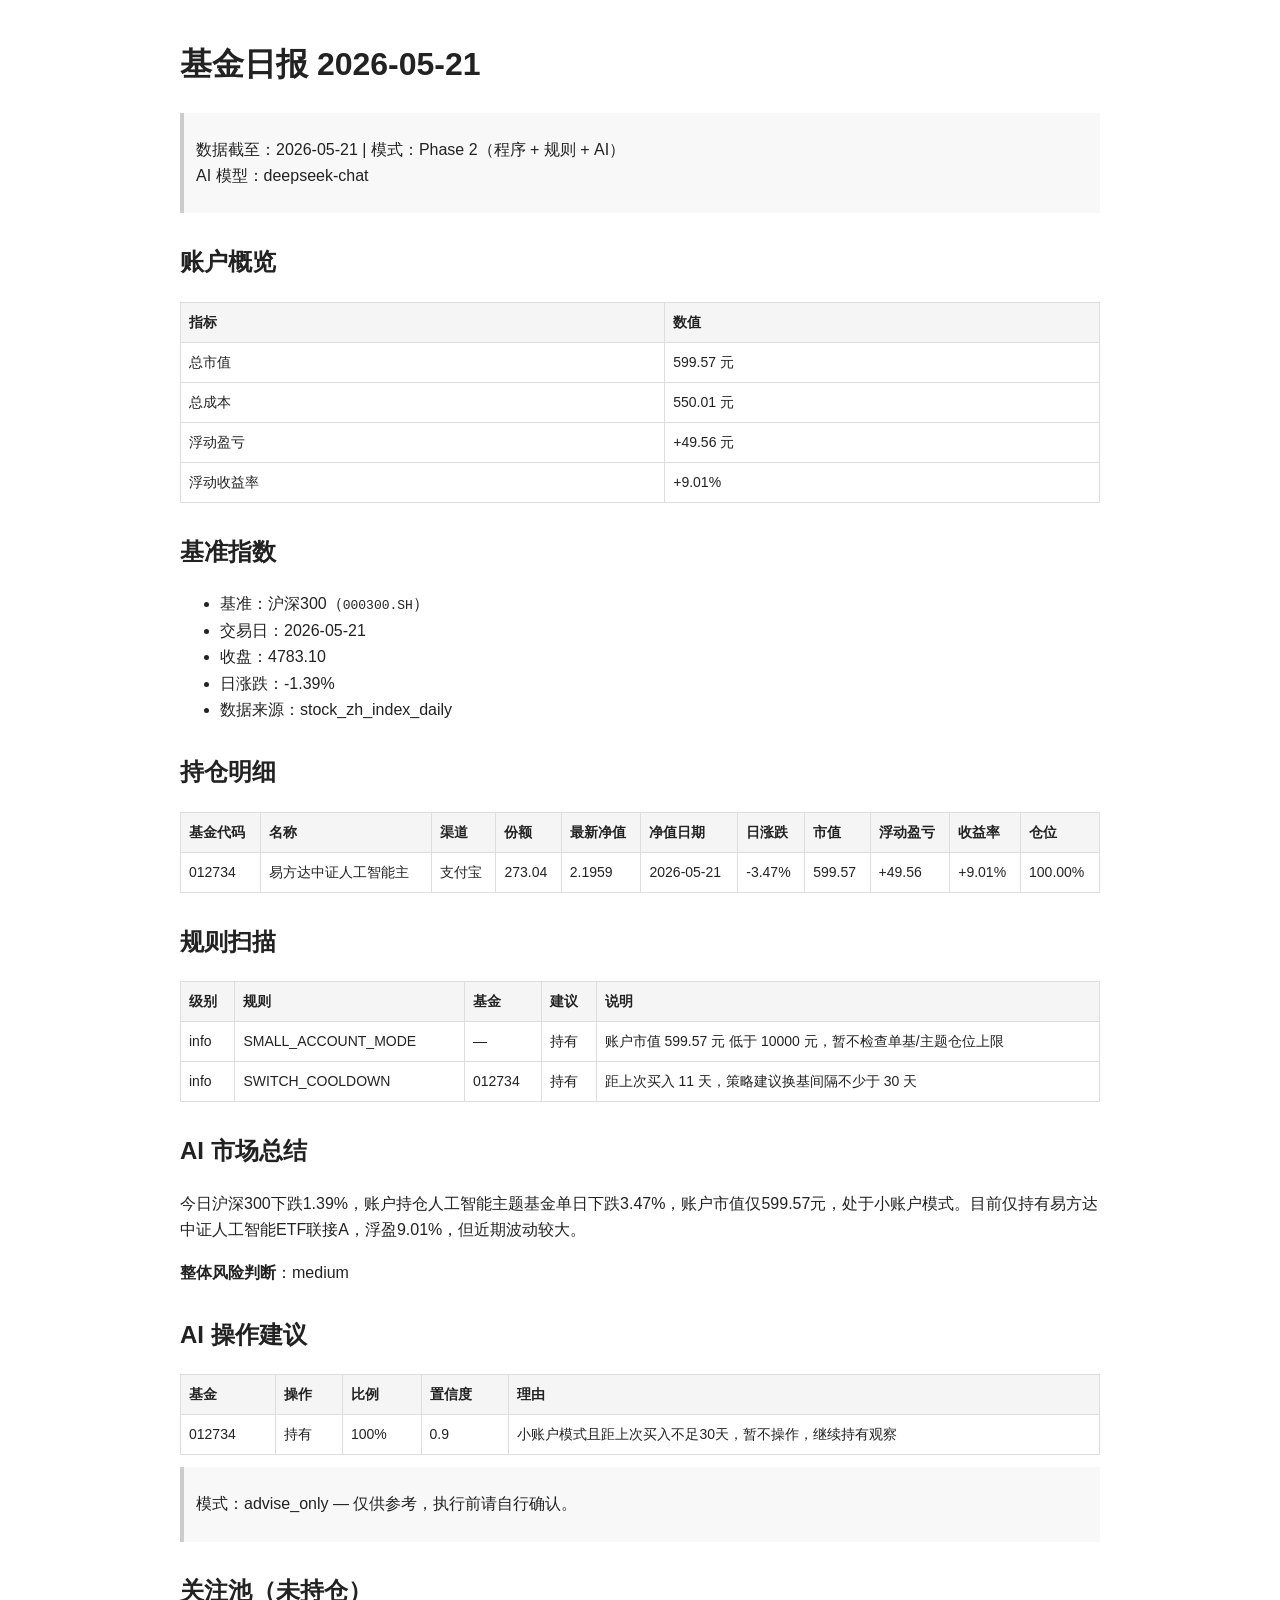
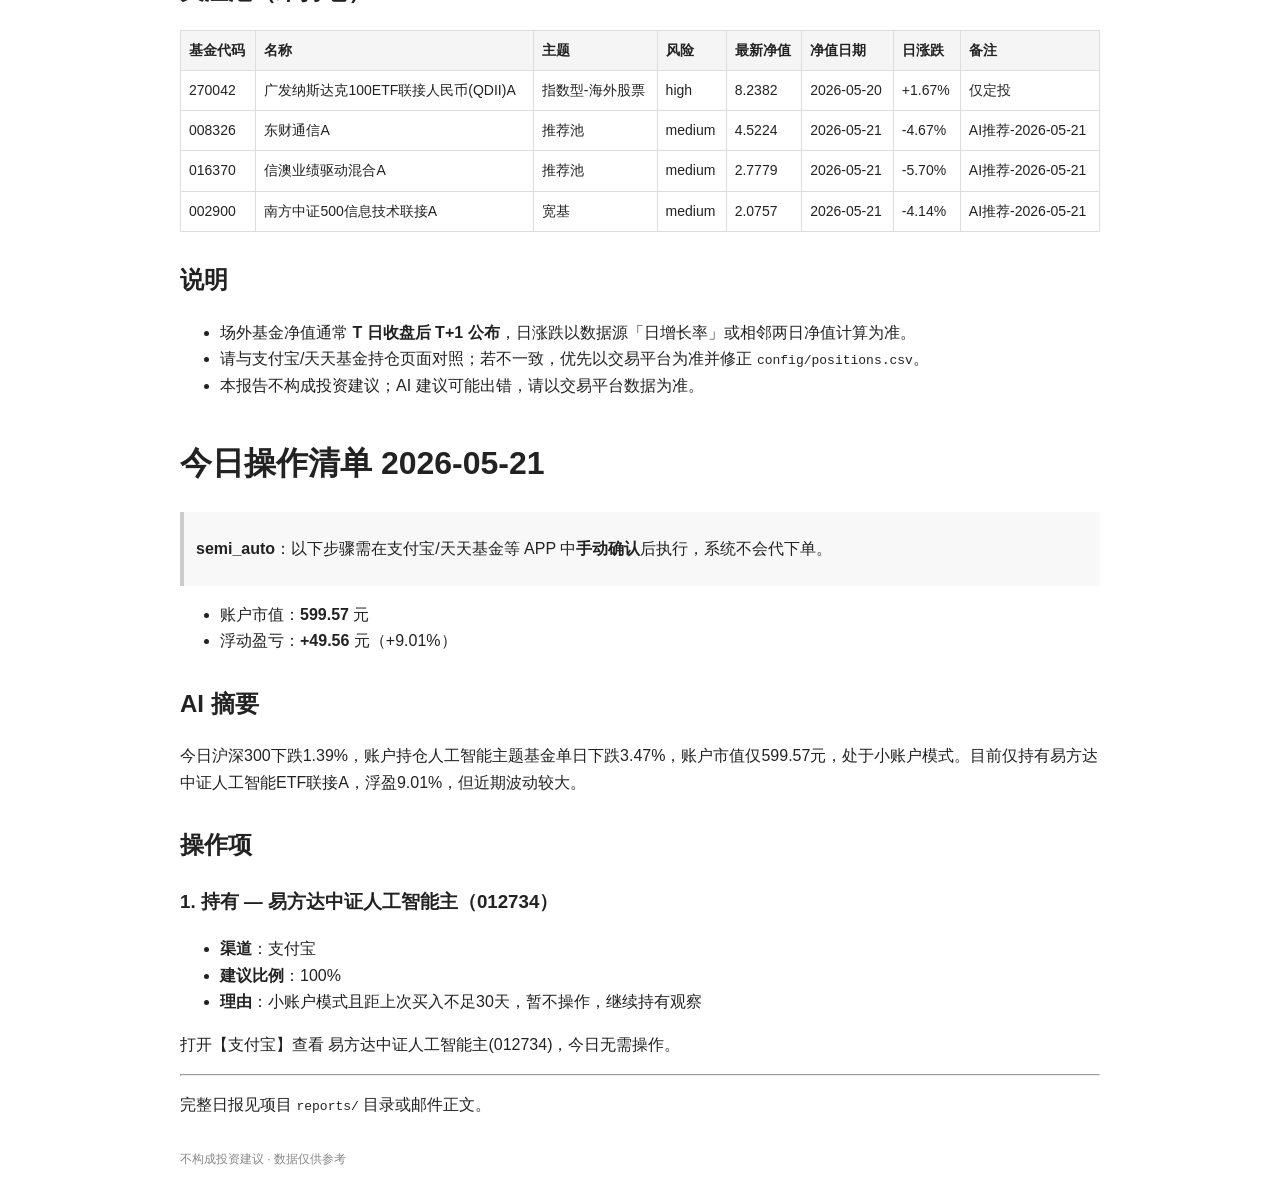
==== commit 054e6aa6: "Merge branch 'master' of github.com:stj8888/investmentFund" ====
--- a/docs/reports/2026-05-21.html
+++ b/docs/reports/2026-05-21.html
@@ -19,7 +19,7 @@
 <h1>基金日报 2026-05-21</h1>
 <blockquote>
 <p>数据截至：2026-05-21  |  模式：Phase 2（程序 + 规则 + AI）<br />
-AI 模型：deepseek-v4-flash  </p>
+AI 模型：deepseek-chat  </p>
 </blockquote>
 <h2>账户概览</h2>
 <table>
@@ -54,7 +54,7 @@
 <li>交易日：2026-05-21</li>
 <li>收盘：4783.10</li>
 <li>日涨跌：-1.39%</li>
-<li>数据来源：本地缓存</li>
+<li>数据来源：stock_zh_index_daily</li>
 </ul>
 <h2>持仓明细</h2>
 <table>
@@ -118,7 +118,7 @@
 </tbody>
 </table>
 <h2>AI 市场总结</h2>
-<p>今日市场整体下跌，沪深300跌1.39%，人工智能板块回调明显，持仓基金日跌3.47%，但累计仍盈利9.01%。账户市值较小，适合以积累为主，计划新增资金建议分散配置以降低集中风险。</p>
+<p>今日沪深300下跌1.39%，账户持仓人工智能主题基金单日下跌3.47%，账户市值仅599.57元，处于小账户模式。目前仅持有易方达中证人工智能ETF联接A，浮盈9.01%，但近期波动较大。</p>
 <p><strong>整体风险判断</strong>：medium</p>
 <h2>AI 操作建议</h2>
 <table>
@@ -135,30 +135,9 @@
 <tr>
 <td>012734</td>
 <td>持有</td>
-<td>11%</td>
+<td>100%</td>
 <td>0.9</td>
-<td>账户市值低于1万，且距上次买入仅11天，暂不操作；维持现有定投即可</td>
-</tr>
-<tr>
-<td>008326</td>
-<td>加仓</td>
-<td>30%</td>
-<td>0.8</td>
-<td>AI推荐，通信主题分散人工智能集中风险，今日回调提供介入机会</td>
-</tr>
-<tr>
-<td>016370</td>
-<td>加仓</td>
-<td>30%</td>
-<td>0.8</td>
-<td>混合型基金，行业分散，降低波动，适合中等风险投资者</td>
-</tr>
-<tr>
-<td>002900</td>
-<td>加仓</td>
-<td>30%</td>
-<td>0.8</td>
-<td>宽基指数，覆盖信息技术，兼顾成长与分散，适合长期配置</td>
+<td>小账户模式且距上次买入不足30天，暂不操作，继续持有观察</td>
 </tr>
 </tbody>
 </table>
@@ -237,60 +216,15 @@
 <li>浮动盈亏：<strong>+49.56</strong> 元（+9.01%）</li>
 </ul>
 <h2>AI 摘要</h2>
-<p>今日市场整体下跌，沪深300跌1.39%，人工智能板块回调明显，持仓基金日跌3.47%，但累计仍盈利9.01%。账户市值较小，适合以积累为主，计划新增资金建议分散配置以降低集中风险。</p>
+<p>今日沪深300下跌1.39%，账户持仓人工智能主题基金单日下跌3.47%，账户市值仅599.57元，处于小账户模式。目前仅持有易方达中证人工智能ETF联接A，浮盈9.01%，但近期波动较大。</p>
 <h2>操作项</h2>
 <h3>1. 持有 — 易方达中证人工智能主（012734）</h3>
 <ul>
 <li><strong>渠道</strong>：支付宝</li>
-<li><strong>建议比例</strong>：11%</li>
-<li><strong>理由</strong>：账户市值低于1万，且距上次买入仅11天，暂不操作；维持现有定投即可</li>
+<li><strong>建议比例</strong>：100%</li>
+<li><strong>理由</strong>：小账户模式且距上次买入不足30天，暂不操作，继续持有观察</li>
 </ul>
 <p>打开【支付宝】查看 易方达中证人工智能主(012734)，今日无需操作。</p>
-<h3>2. 加仓 — 008326（008326）</h3>
-<ul>
-<li><strong>渠道</strong>：请先在 fund_universe / positions 配置渠道</li>
-<li><strong>建议比例</strong>：30%</li>
-<li><strong>估算金额</strong>：179.87 元</li>
-<li>
-<p><strong>理由</strong>：AI推荐，通信主题分散人工智能集中风险，今日回调提供介入机会</p>
-</li>
-<li>
-<p>打开【请先在 fund_universe / positions 配置渠道】→ 搜索基金 008326(008326)</p>
-</li>
-<li>选择「申购/定投」</li>
-<li>建议申购约 <strong>179.87</strong> 元（不超过策略单日上限 500 元）</li>
-<li>确认开放申购状态后提交</li>
-</ul>
-<h3>3. 加仓 — 016370（016370）</h3>
-<ul>
-<li><strong>渠道</strong>：请先在 fund_universe / positions 配置渠道</li>
-<li><strong>建议比例</strong>：30%</li>
-<li><strong>估算金额</strong>：179.87 元</li>
-<li>
-<p><strong>理由</strong>：混合型基金，行业分散，降低波动，适合中等风险投资者</p>
-</li>
-<li>
-<p>打开【请先在 fund_universe / positions 配置渠道】→ 搜索基金 016370(016370)</p>
-</li>
-<li>选择「申购/定投」</li>
-<li>建议申购约 <strong>179.87</strong> 元（不超过策略单日上限 500 元）</li>
-<li>确认开放申购状态后提交</li>
-</ul>
-<h3>4. 加仓 — 002900（002900）</h3>
-<ul>
-<li><strong>渠道</strong>：请先在 fund_universe / positions 配置渠道</li>
-<li><strong>建议比例</strong>：30%</li>
-<li><strong>估算金额</strong>：179.87 元</li>
-<li>
-<p><strong>理由</strong>：宽基指数，覆盖信息技术，兼顾成长与分散，适合长期配置</p>
-</li>
-<li>
-<p>打开【请先在 fund_universe / positions 配置渠道】→ 搜索基金 002900(002900)</p>
-</li>
-<li>选择「申购/定投」</li>
-<li>建议申购约 <strong>179.87</strong> 元（不超过策略单日上限 500 元）</li>
-<li>确认开放申购状态后提交</li>
-</ul>
 <hr />
 <p>完整日报见项目 <code>reports/</code> 目录或邮件正文。</p>
 <p style="color:#888;font-size:12px;margin-top:32px">不构成投资建议 · 数据仅供参考</p>
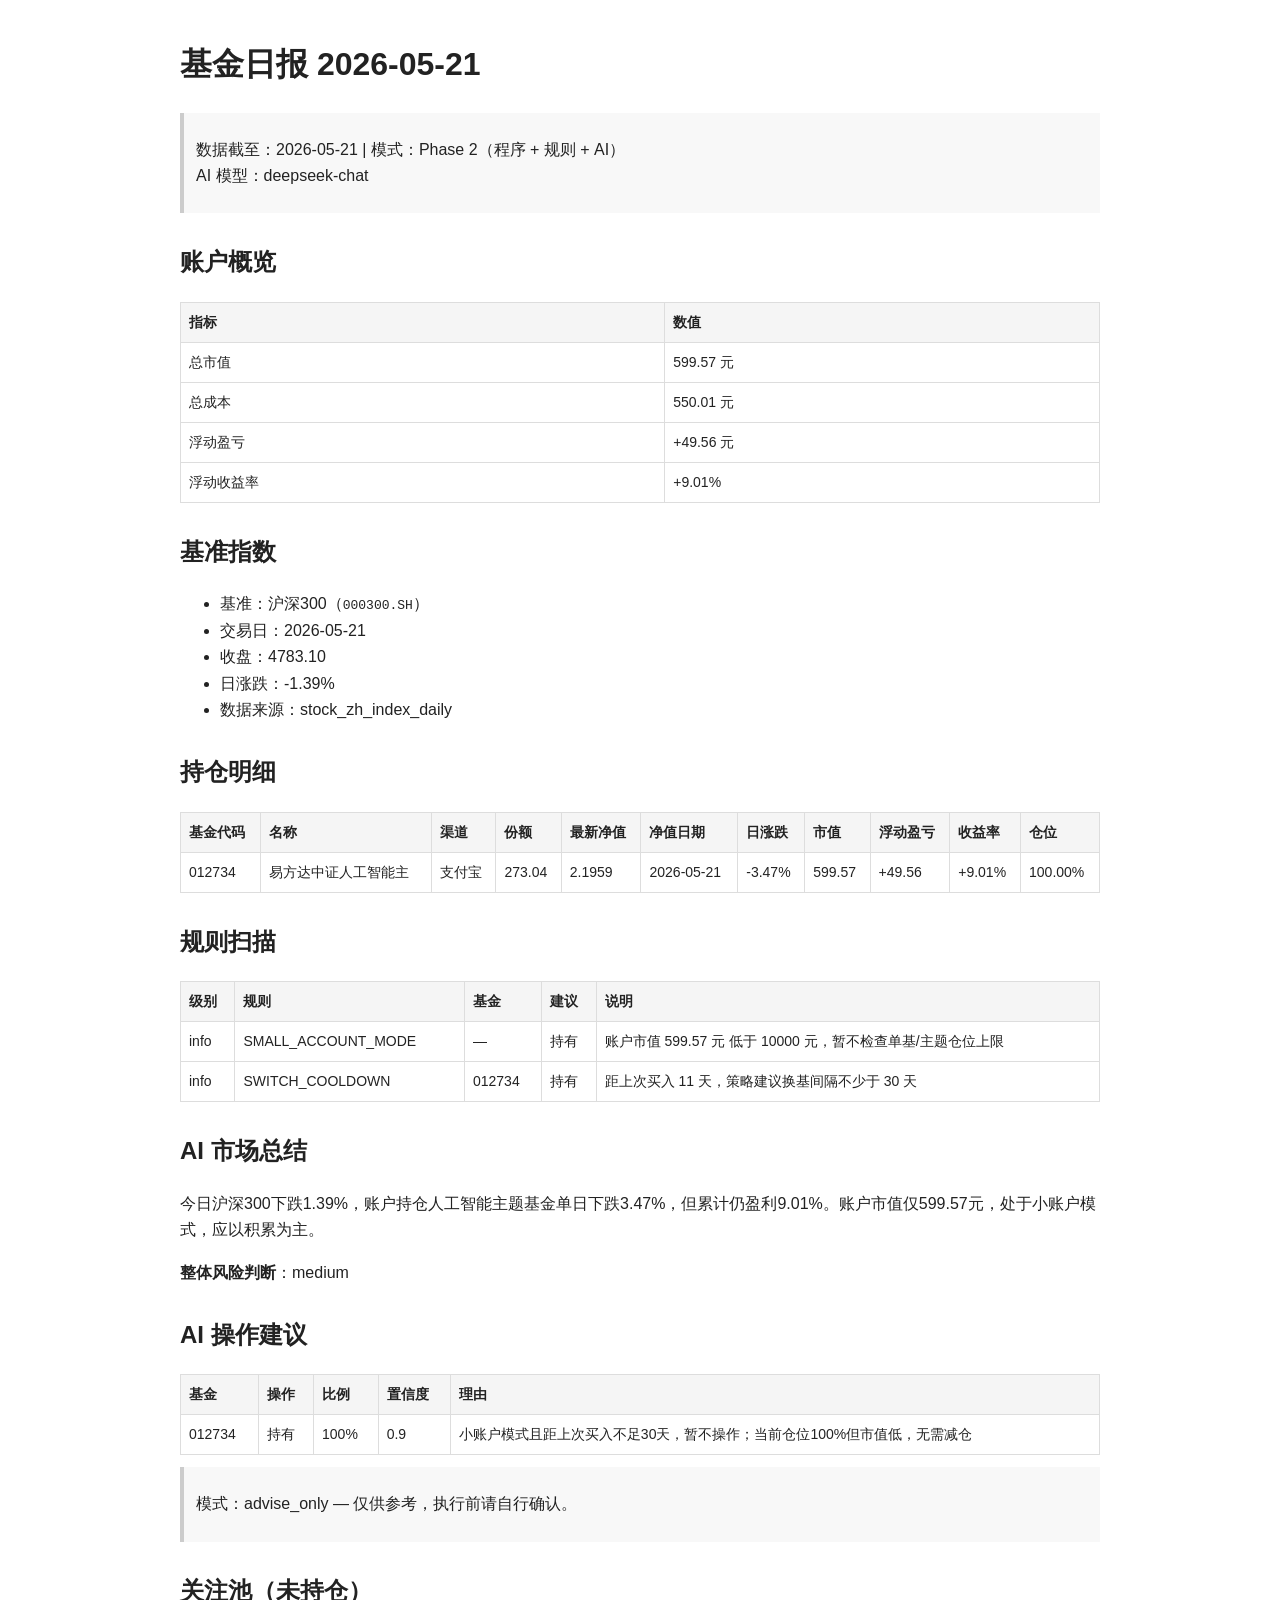
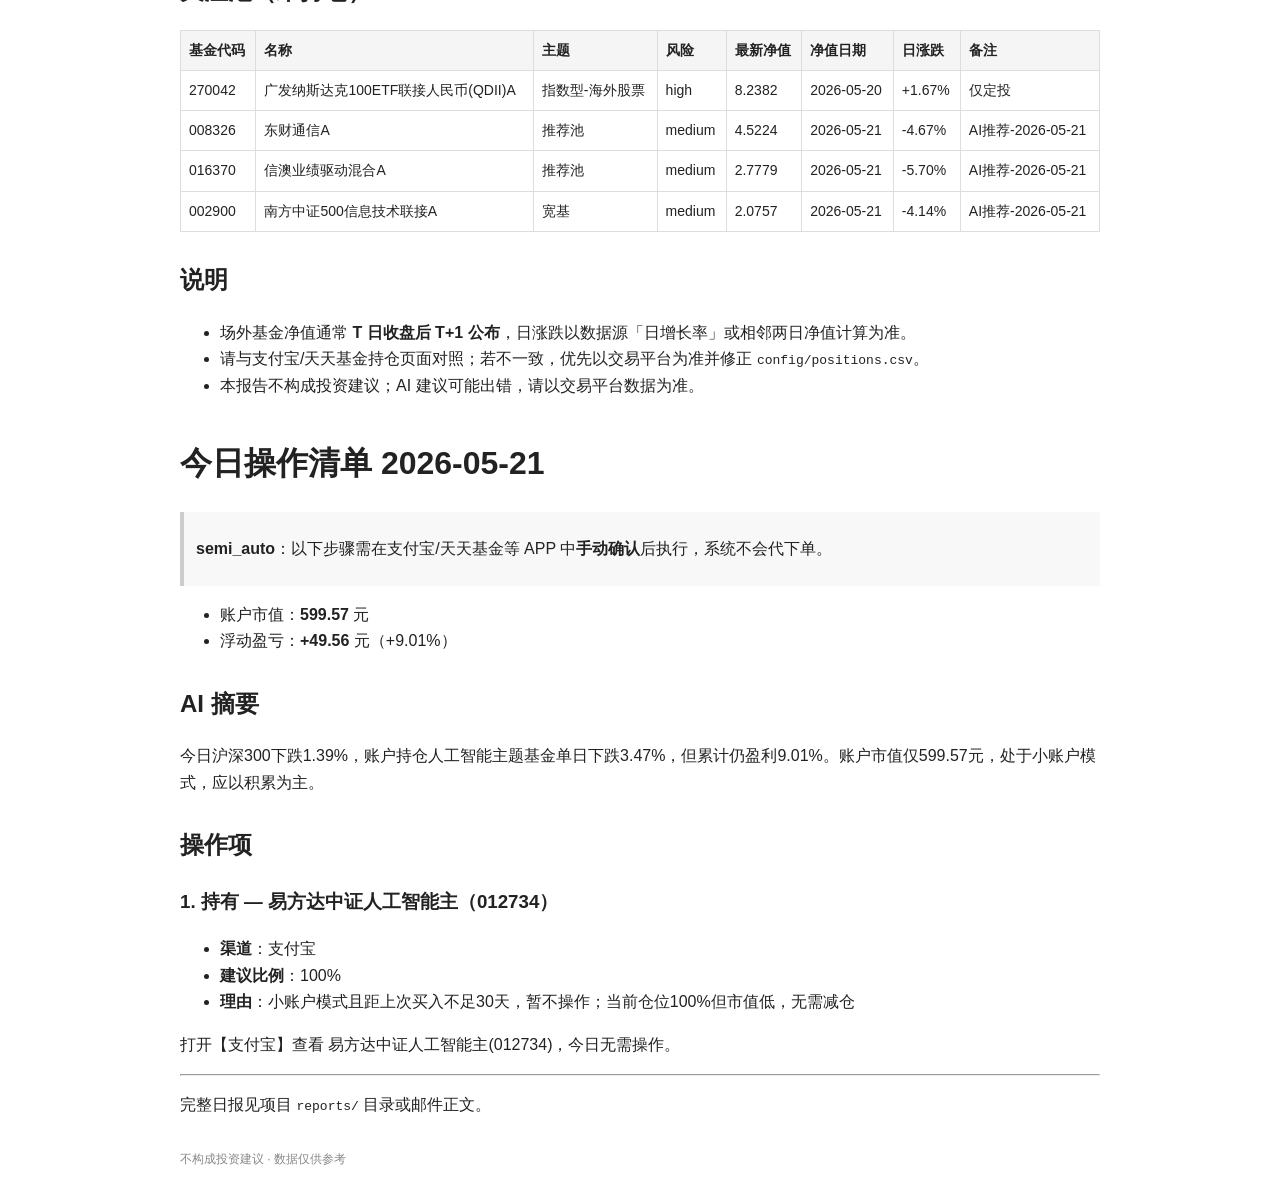
==== commit 36139524: "chore: publish daily report" ====
--- a/docs/reports/2026-05-21.html
+++ b/docs/reports/2026-05-21.html
@@ -1,232 +1,232 @@
-<!DOCTYPE html>
-<html lang="zh-CN">
-<head>
-  <meta charset="utf-8">
-  <meta name="viewport" content="width=device-width, initial-scale=1">
-  <title>基金日报 2026-05-21</title>
-  <style>
-    body { font-family: "Microsoft YaHei", sans-serif; line-height: 1.65; color: #222;
-            max-width: 920px; margin: 24px auto; padding: 0 16px; }
-    table { border-collapse: collapse; width: 100%; margin: 12px 0; font-size: 14px; }
-    th, td { border: 1px solid #ddd; padding: 8px; text-align: left; }
-    th { background: #f5f5f5; }
-    blockquote { background: #f8f8f8; border-left: 4px solid #ccc; margin: 12px 0; padding: 8px 12px; }
-    h1, h2, h3 { margin-top: 1.2em; }
-    pre { background: #f7f7f7; padding: 12px; overflow: auto; }
-  </style>
-</head>
-<body>
-<h1>基金日报 2026-05-21</h1>
-<blockquote>
-<p>数据截至：2026-05-21  |  模式：Phase 2（程序 + 规则 + AI）<br />
-AI 模型：deepseek-chat  </p>
-</blockquote>
-<h2>账户概览</h2>
-<table>
-<thead>
-<tr>
-<th>指标</th>
-<th>数值</th>
-</tr>
-</thead>
-<tbody>
-<tr>
-<td>总市值</td>
-<td>599.57 元</td>
-</tr>
-<tr>
-<td>总成本</td>
-<td>550.01 元</td>
-</tr>
-<tr>
-<td>浮动盈亏</td>
-<td>+49.56 元</td>
-</tr>
-<tr>
-<td>浮动收益率</td>
-<td>+9.01%</td>
-</tr>
-</tbody>
-</table>
-<h2>基准指数</h2>
-<ul>
-<li>基准：沪深300（<code>000300.SH</code>）</li>
-<li>交易日：2026-05-21</li>
-<li>收盘：4783.10</li>
-<li>日涨跌：-1.39%</li>
-<li>数据来源：stock_zh_index_daily</li>
-</ul>
-<h2>持仓明细</h2>
-<table>
-<thead>
-<tr>
-<th>基金代码</th>
-<th>名称</th>
-<th>渠道</th>
-<th>份额</th>
-<th>最新净值</th>
-<th>净值日期</th>
-<th>日涨跌</th>
-<th>市值</th>
-<th>浮动盈亏</th>
-<th>收益率</th>
-<th>仓位</th>
-</tr>
-</thead>
-<tbody>
-<tr>
-<td>012734</td>
-<td>易方达中证人工智能主</td>
-<td>支付宝</td>
-<td>273.04</td>
-<td>2.1959</td>
-<td>2026-05-21</td>
-<td>-3.47%</td>
-<td>599.57</td>
-<td>+49.56</td>
-<td>+9.01%</td>
-<td>100.00%</td>
-</tr>
-</tbody>
-</table>
-<h2>规则扫描</h2>
-<table>
-<thead>
-<tr>
-<th>级别</th>
-<th>规则</th>
-<th>基金</th>
-<th>建议</th>
-<th>说明</th>
-</tr>
-</thead>
-<tbody>
-<tr>
-<td>info</td>
-<td>SMALL_ACCOUNT_MODE</td>
-<td>—</td>
-<td>持有</td>
-<td>账户市值 599.57 元 低于 10000 元，暂不检查单基/主题仓位上限</td>
-</tr>
-<tr>
-<td>info</td>
-<td>SWITCH_COOLDOWN</td>
-<td>012734</td>
-<td>持有</td>
-<td>距上次买入 11 天，策略建议换基间隔不少于 30 天</td>
-</tr>
-</tbody>
-</table>
-<h2>AI 市场总结</h2>
-<p>今日沪深300下跌1.39%，账户持仓人工智能主题基金单日下跌3.47%，账户市值仅599.57元，处于小账户模式。目前仅持有易方达中证人工智能ETF联接A，浮盈9.01%，但近期波动较大。</p>
-<p><strong>整体风险判断</strong>：medium</p>
-<h2>AI 操作建议</h2>
-<table>
-<thead>
-<tr>
-<th>基金</th>
-<th>操作</th>
-<th>比例</th>
-<th>置信度</th>
-<th>理由</th>
-</tr>
-</thead>
-<tbody>
-<tr>
-<td>012734</td>
-<td>持有</td>
-<td>100%</td>
-<td>0.9</td>
-<td>小账户模式且距上次买入不足30天，暂不操作，继续持有观察</td>
-</tr>
-</tbody>
-</table>
-<blockquote>
-<p>模式：advise_only — 仅供参考，执行前请自行确认。</p>
-</blockquote>
-<h2>关注池（未持仓）</h2>
-<table>
-<thead>
-<tr>
-<th>基金代码</th>
-<th>名称</th>
-<th>主题</th>
-<th>风险</th>
-<th>最新净值</th>
-<th>净值日期</th>
-<th>日涨跌</th>
-<th>备注</th>
-</tr>
-</thead>
-<tbody>
-<tr>
-<td>270042</td>
-<td>广发纳斯达克100ETF联接人民币(QDII)A</td>
-<td>指数型-海外股票</td>
-<td>high</td>
-<td>8.2382</td>
-<td>2026-05-20</td>
-<td>+1.67%</td>
-<td>仅定投</td>
-</tr>
-<tr>
-<td>008326</td>
-<td>东财通信A</td>
-<td>推荐池</td>
-<td>medium</td>
-<td>4.5224</td>
-<td>2026-05-21</td>
-<td>-4.67%</td>
-<td>AI推荐-2026-05-21</td>
-</tr>
-<tr>
-<td>016370</td>
-<td>信澳业绩驱动混合A</td>
-<td>推荐池</td>
-<td>medium</td>
-<td>2.7779</td>
-<td>2026-05-21</td>
-<td>-5.70%</td>
-<td>AI推荐-2026-05-21</td>
-</tr>
-<tr>
-<td>002900</td>
-<td>南方中证500信息技术联接A</td>
-<td>宽基</td>
-<td>medium</td>
-<td>2.0757</td>
-<td>2026-05-21</td>
-<td>-4.14%</td>
-<td>AI推荐-2026-05-21</td>
-</tr>
-</tbody>
-</table>
-<h2>说明</h2>
-<ul>
-<li>场外基金净值通常 <strong>T 日收盘后 T+1 公布</strong>，日涨跌以数据源「日增长率」或相邻两日净值计算为准。</li>
-<li>请与支付宝/天天基金持仓页面对照；若不一致，优先以交易平台为准并修正 <code>config/positions.csv</code>。</li>
-<li>本报告不构成投资建议；AI 建议可能出错，请以交易平台数据为准。</li>
-</ul>
-<h1>今日操作清单 2026-05-21</h1>
-<blockquote>
-<p><strong>semi_auto</strong>：以下步骤需在支付宝/天天基金等 APP 中<strong>手动确认</strong>后执行，系统不会代下单。</p>
-</blockquote>
-<ul>
-<li>账户市值：<strong>599.57</strong> 元</li>
-<li>浮动盈亏：<strong>+49.56</strong> 元（+9.01%）</li>
-</ul>
-<h2>AI 摘要</h2>
-<p>今日沪深300下跌1.39%，账户持仓人工智能主题基金单日下跌3.47%，账户市值仅599.57元，处于小账户模式。目前仅持有易方达中证人工智能ETF联接A，浮盈9.01%，但近期波动较大。</p>
-<h2>操作项</h2>
-<h3>1. 持有 — 易方达中证人工智能主（012734）</h3>
-<ul>
-<li><strong>渠道</strong>：支付宝</li>
-<li><strong>建议比例</strong>：100%</li>
-<li><strong>理由</strong>：小账户模式且距上次买入不足30天，暂不操作，继续持有观察</li>
-</ul>
-<p>打开【支付宝】查看 易方达中证人工智能主(012734)，今日无需操作。</p>
-<hr />
-<p>完整日报见项目 <code>reports/</code> 目录或邮件正文。</p>
-<p style="color:#888;font-size:12px;margin-top:32px">不构成投资建议 · 数据仅供参考</p>
-</body>
-</html>
+<!DOCTYPE html>
+<html lang="zh-CN">
+<head>
+  <meta charset="utf-8">
+  <meta name="viewport" content="width=device-width, initial-scale=1">
+  <title>基金日报 2026-05-21</title>
+  <style>
+    body { font-family: "Microsoft YaHei", sans-serif; line-height: 1.65; color: #222;
+            max-width: 920px; margin: 24px auto; padding: 0 16px; }
+    table { border-collapse: collapse; width: 100%; margin: 12px 0; font-size: 14px; }
+    th, td { border: 1px solid #ddd; padding: 8px; text-align: left; }
+    th { background: #f5f5f5; }
+    blockquote { background: #f8f8f8; border-left: 4px solid #ccc; margin: 12px 0; padding: 8px 12px; }
+    h1, h2, h3 { margin-top: 1.2em; }
+    pre { background: #f7f7f7; padding: 12px; overflow: auto; }
+  </style>
+</head>
+<body>
+<h1>基金日报 2026-05-21</h1>
+<blockquote>
+<p>数据截至：2026-05-21  |  模式：Phase 2（程序 + 规则 + AI）<br />
+AI 模型：deepseek-chat  </p>
+</blockquote>
+<h2>账户概览</h2>
+<table>
+<thead>
+<tr>
+<th>指标</th>
+<th>数值</th>
+</tr>
+</thead>
+<tbody>
+<tr>
+<td>总市值</td>
+<td>599.57 元</td>
+</tr>
+<tr>
+<td>总成本</td>
+<td>550.01 元</td>
+</tr>
+<tr>
+<td>浮动盈亏</td>
+<td>+49.56 元</td>
+</tr>
+<tr>
+<td>浮动收益率</td>
+<td>+9.01%</td>
+</tr>
+</tbody>
+</table>
+<h2>基准指数</h2>
+<ul>
+<li>基准：沪深300（<code>000300.SH</code>）</li>
+<li>交易日：2026-05-21</li>
+<li>收盘：4783.10</li>
+<li>日涨跌：-1.39%</li>
+<li>数据来源：stock_zh_index_daily</li>
+</ul>
+<h2>持仓明细</h2>
+<table>
+<thead>
+<tr>
+<th>基金代码</th>
+<th>名称</th>
+<th>渠道</th>
+<th>份额</th>
+<th>最新净值</th>
+<th>净值日期</th>
+<th>日涨跌</th>
+<th>市值</th>
+<th>浮动盈亏</th>
+<th>收益率</th>
+<th>仓位</th>
+</tr>
+</thead>
+<tbody>
+<tr>
+<td>012734</td>
+<td>易方达中证人工智能主</td>
+<td>支付宝</td>
+<td>273.04</td>
+<td>2.1959</td>
+<td>2026-05-21</td>
+<td>-3.47%</td>
+<td>599.57</td>
+<td>+49.56</td>
+<td>+9.01%</td>
+<td>100.00%</td>
+</tr>
+</tbody>
+</table>
+<h2>规则扫描</h2>
+<table>
+<thead>
+<tr>
+<th>级别</th>
+<th>规则</th>
+<th>基金</th>
+<th>建议</th>
+<th>说明</th>
+</tr>
+</thead>
+<tbody>
+<tr>
+<td>info</td>
+<td>SMALL_ACCOUNT_MODE</td>
+<td>—</td>
+<td>持有</td>
+<td>账户市值 599.57 元 低于 10000 元，暂不检查单基/主题仓位上限</td>
+</tr>
+<tr>
+<td>info</td>
+<td>SWITCH_COOLDOWN</td>
+<td>012734</td>
+<td>持有</td>
+<td>距上次买入 11 天，策略建议换基间隔不少于 30 天</td>
+</tr>
+</tbody>
+</table>
+<h2>AI 市场总结</h2>
+<p>今日沪深300下跌1.39%，账户持仓人工智能主题基金单日下跌3.47%，但累计仍盈利9.01%。账户市值仅599.57元，处于小账户模式，应以积累为主。</p>
+<p><strong>整体风险判断</strong>：medium</p>
+<h2>AI 操作建议</h2>
+<table>
+<thead>
+<tr>
+<th>基金</th>
+<th>操作</th>
+<th>比例</th>
+<th>置信度</th>
+<th>理由</th>
+</tr>
+</thead>
+<tbody>
+<tr>
+<td>012734</td>
+<td>持有</td>
+<td>100%</td>
+<td>0.9</td>
+<td>小账户模式且距上次买入不足30天，暂不操作；当前仓位100%但市值低，无需减仓</td>
+</tr>
+</tbody>
+</table>
+<blockquote>
+<p>模式：advise_only — 仅供参考，执行前请自行确认。</p>
+</blockquote>
+<h2>关注池（未持仓）</h2>
+<table>
+<thead>
+<tr>
+<th>基金代码</th>
+<th>名称</th>
+<th>主题</th>
+<th>风险</th>
+<th>最新净值</th>
+<th>净值日期</th>
+<th>日涨跌</th>
+<th>备注</th>
+</tr>
+</thead>
+<tbody>
+<tr>
+<td>270042</td>
+<td>广发纳斯达克100ETF联接人民币(QDII)A</td>
+<td>指数型-海外股票</td>
+<td>high</td>
+<td>8.2382</td>
+<td>2026-05-20</td>
+<td>+1.67%</td>
+<td>仅定投</td>
+</tr>
+<tr>
+<td>008326</td>
+<td>东财通信A</td>
+<td>推荐池</td>
+<td>medium</td>
+<td>4.5224</td>
+<td>2026-05-21</td>
+<td>-4.67%</td>
+<td>AI推荐-2026-05-21</td>
+</tr>
+<tr>
+<td>016370</td>
+<td>信澳业绩驱动混合A</td>
+<td>推荐池</td>
+<td>medium</td>
+<td>2.7779</td>
+<td>2026-05-21</td>
+<td>-5.70%</td>
+<td>AI推荐-2026-05-21</td>
+</tr>
+<tr>
+<td>002900</td>
+<td>南方中证500信息技术联接A</td>
+<td>宽基</td>
+<td>medium</td>
+<td>2.0757</td>
+<td>2026-05-21</td>
+<td>-4.14%</td>
+<td>AI推荐-2026-05-21</td>
+</tr>
+</tbody>
+</table>
+<h2>说明</h2>
+<ul>
+<li>场外基金净值通常 <strong>T 日收盘后 T+1 公布</strong>，日涨跌以数据源「日增长率」或相邻两日净值计算为准。</li>
+<li>请与支付宝/天天基金持仓页面对照；若不一致，优先以交易平台为准并修正 <code>config/positions.csv</code>。</li>
+<li>本报告不构成投资建议；AI 建议可能出错，请以交易平台数据为准。</li>
+</ul>
+<h1>今日操作清单 2026-05-21</h1>
+<blockquote>
+<p><strong>semi_auto</strong>：以下步骤需在支付宝/天天基金等 APP 中<strong>手动确认</strong>后执行，系统不会代下单。</p>
+</blockquote>
+<ul>
+<li>账户市值：<strong>599.57</strong> 元</li>
+<li>浮动盈亏：<strong>+49.56</strong> 元（+9.01%）</li>
+</ul>
+<h2>AI 摘要</h2>
+<p>今日沪深300下跌1.39%，账户持仓人工智能主题基金单日下跌3.47%，但累计仍盈利9.01%。账户市值仅599.57元，处于小账户模式，应以积累为主。</p>
+<h2>操作项</h2>
+<h3>1. 持有 — 易方达中证人工智能主（012734）</h3>
+<ul>
+<li><strong>渠道</strong>：支付宝</li>
+<li><strong>建议比例</strong>：100%</li>
+<li><strong>理由</strong>：小账户模式且距上次买入不足30天，暂不操作；当前仓位100%但市值低，无需减仓</li>
+</ul>
+<p>打开【支付宝】查看 易方达中证人工智能主(012734)，今日无需操作。</p>
+<hr />
+<p>完整日报见项目 <code>reports/</code> 目录或邮件正文。</p>
+<p style="color:#888;font-size:12px;margin-top:32px">不构成投资建议 · 数据仅供参考</p>
+</body>
+</html>
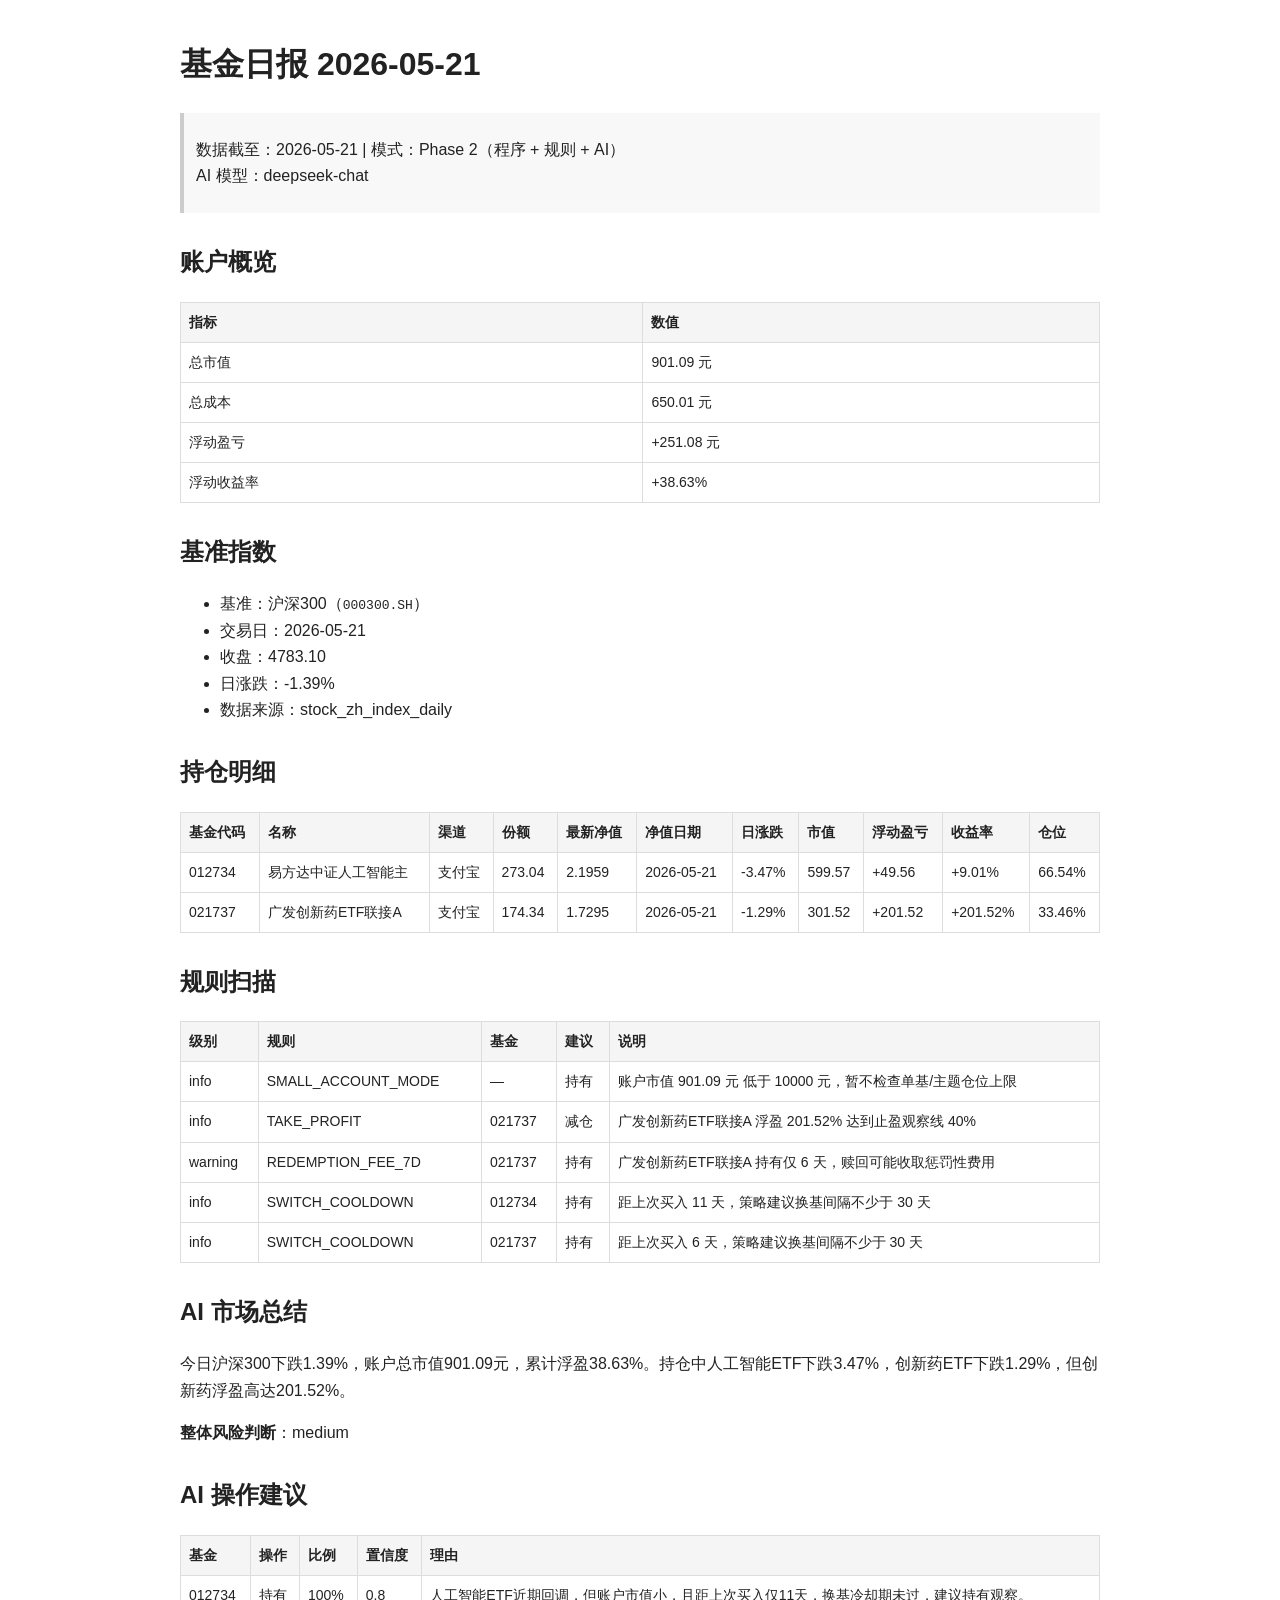
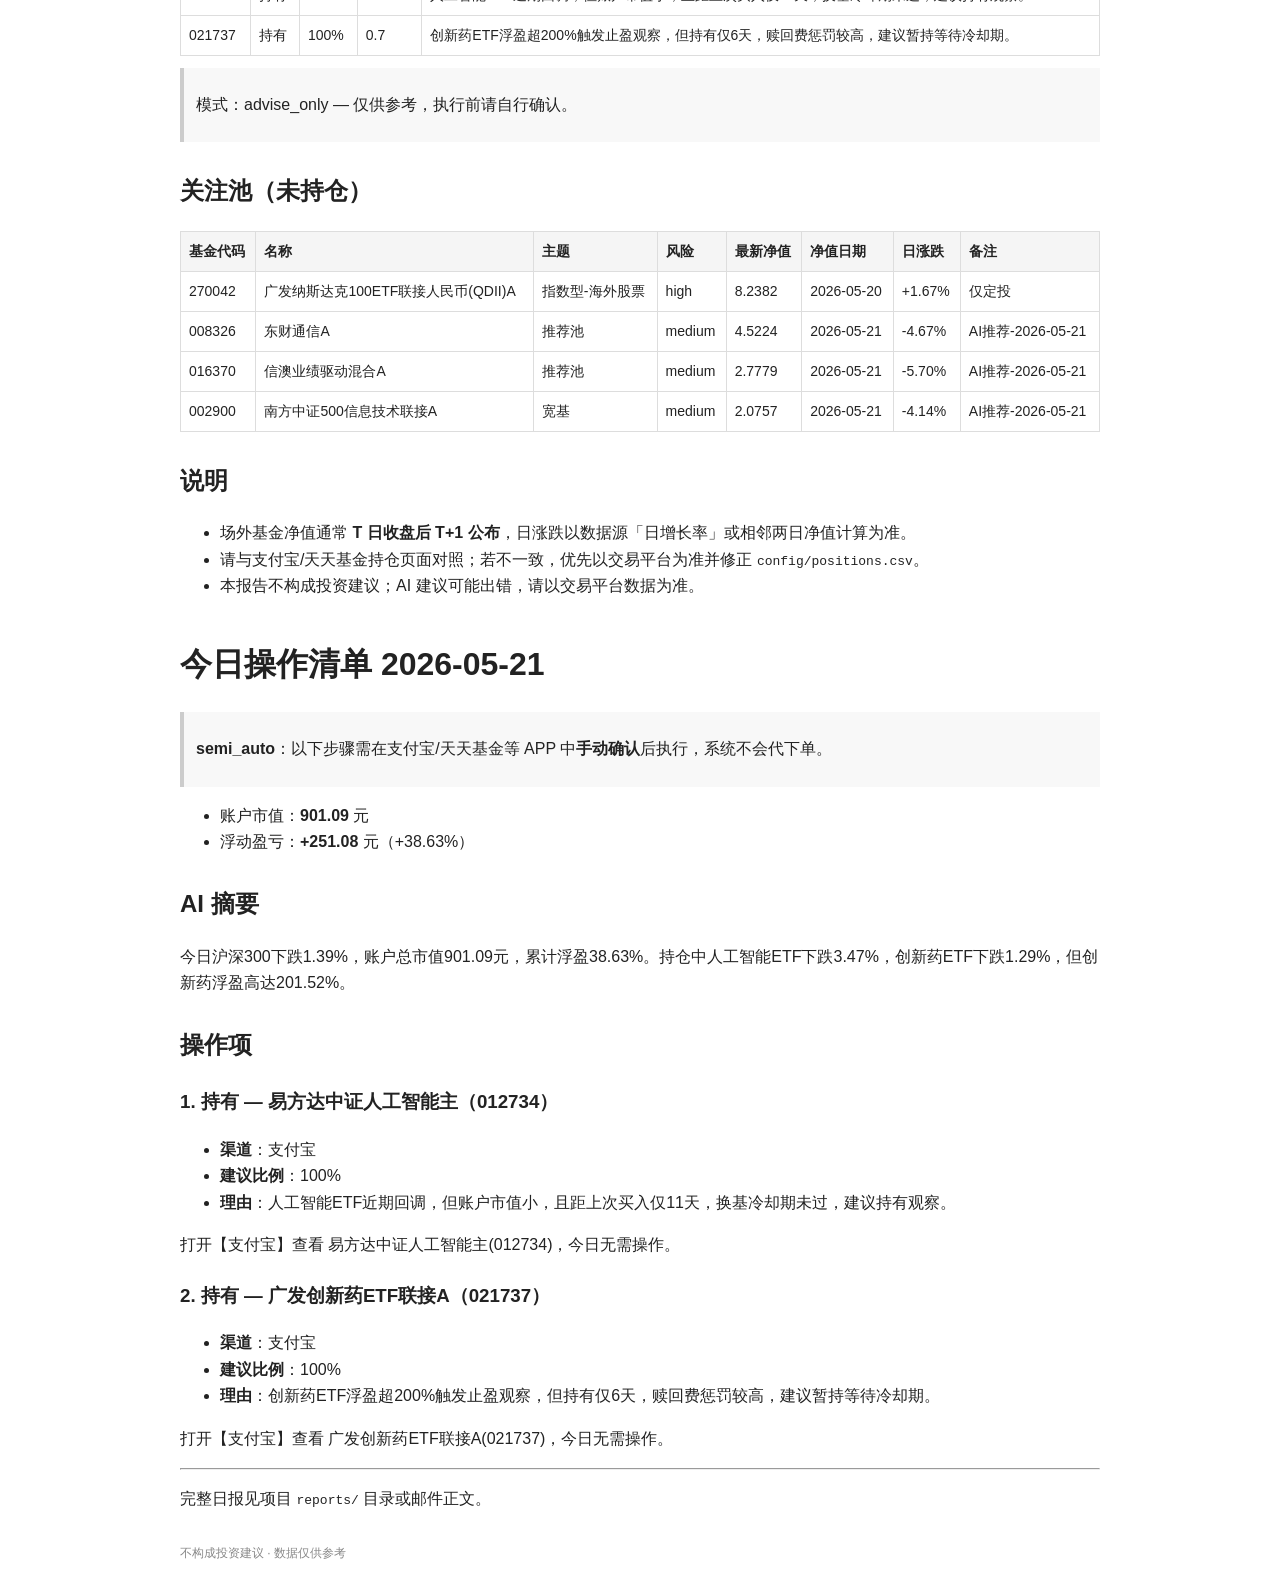
==== commit 9ce9e530: "chore: publish daily report" ====
--- a/docs/reports/2026-05-21.html
+++ b/docs/reports/2026-05-21.html
@@ -32,19 +32,19 @@
 <tbody>
 <tr>
 <td>总市值</td>
-<td>599.57 元</td>
+<td>901.09 元</td>
 </tr>
 <tr>
 <td>总成本</td>
-<td>550.01 元</td>
+<td>650.01 元</td>
 </tr>
 <tr>
 <td>浮动盈亏</td>
-<td>+49.56 元</td>
+<td>+251.08 元</td>
 </tr>
 <tr>
 <td>浮动收益率</td>
-<td>+9.01%</td>
+<td>+38.63%</td>
 </tr>
 </tbody>
 </table>
@@ -85,7 +85,20 @@
 <td>599.57</td>
 <td>+49.56</td>
 <td>+9.01%</td>
-<td>100.00%</td>
+<td>66.54%</td>
+</tr>
+<tr>
+<td>021737</td>
+<td>广发创新药ETF联接A</td>
+<td>支付宝</td>
+<td>174.34</td>
+<td>1.7295</td>
+<td>2026-05-21</td>
+<td>-1.29%</td>
+<td>301.52</td>
+<td>+201.52</td>
+<td>+201.52%</td>
+<td>33.46%</td>
 </tr>
 </tbody>
 </table>
@@ -106,7 +119,21 @@
 <td>SMALL_ACCOUNT_MODE</td>
 <td>—</td>
 <td>持有</td>
-<td>账户市值 599.57 元 低于 10000 元，暂不检查单基/主题仓位上限</td>
+<td>账户市值 901.09 元 低于 10000 元，暂不检查单基/主题仓位上限</td>
+</tr>
+<tr>
+<td>info</td>
+<td>TAKE_PROFIT</td>
+<td>021737</td>
+<td>减仓</td>
+<td>广发创新药ETF联接A 浮盈 201.52% 达到止盈观察线 40%</td>
+</tr>
+<tr>
+<td>warning</td>
+<td>REDEMPTION_FEE_7D</td>
+<td>021737</td>
+<td>持有</td>
+<td>广发创新药ETF联接A 持有仅 6 天，赎回可能收取惩罚性费用</td>
 </tr>
 <tr>
 <td>info</td>
@@ -115,10 +142,17 @@
 <td>持有</td>
 <td>距上次买入 11 天，策略建议换基间隔不少于 30 天</td>
 </tr>
+<tr>
+<td>info</td>
+<td>SWITCH_COOLDOWN</td>
+<td>021737</td>
+<td>持有</td>
+<td>距上次买入 6 天，策略建议换基间隔不少于 30 天</td>
+</tr>
 </tbody>
 </table>
 <h2>AI 市场总结</h2>
-<p>今日沪深300下跌1.39%，账户持仓人工智能主题基金单日下跌3.47%，但累计仍盈利9.01%。账户市值仅599.57元，处于小账户模式，应以积累为主。</p>
+<p>今日沪深300下跌1.39%，账户总市值901.09元，累计浮盈38.63%。持仓中人工智能ETF下跌3.47%，创新药ETF下跌1.29%，但创新药浮盈高达201.52%。</p>
 <p><strong>整体风险判断</strong>：medium</p>
 <h2>AI 操作建议</h2>
 <table>
@@ -136,8 +170,15 @@
 <td>012734</td>
 <td>持有</td>
 <td>100%</td>
-<td>0.9</td>
-<td>小账户模式且距上次买入不足30天，暂不操作；当前仓位100%但市值低，无需减仓</td>
+<td>0.8</td>
+<td>人工智能ETF近期回调，但账户市值小，且距上次买入仅11天，换基冷却期未过，建议持有观察。</td>
+</tr>
+<tr>
+<td>021737</td>
+<td>持有</td>
+<td>100%</td>
+<td>0.7</td>
+<td>创新药ETF浮盈超200%触发止盈观察，但持有仅6天，赎回费惩罚较高，建议暂持等待冷却期。</td>
 </tr>
 </tbody>
 </table>
@@ -212,19 +253,26 @@
 <p><strong>semi_auto</strong>：以下步骤需在支付宝/天天基金等 APP 中<strong>手动确认</strong>后执行，系统不会代下单。</p>
 </blockquote>
 <ul>
-<li>账户市值：<strong>599.57</strong> 元</li>
-<li>浮动盈亏：<strong>+49.56</strong> 元（+9.01%）</li>
+<li>账户市值：<strong>901.09</strong> 元</li>
+<li>浮动盈亏：<strong>+251.08</strong> 元（+38.63%）</li>
 </ul>
 <h2>AI 摘要</h2>
-<p>今日沪深300下跌1.39%，账户持仓人工智能主题基金单日下跌3.47%，但累计仍盈利9.01%。账户市值仅599.57元，处于小账户模式，应以积累为主。</p>
+<p>今日沪深300下跌1.39%，账户总市值901.09元，累计浮盈38.63%。持仓中人工智能ETF下跌3.47%，创新药ETF下跌1.29%，但创新药浮盈高达201.52%。</p>
 <h2>操作项</h2>
 <h3>1. 持有 — 易方达中证人工智能主（012734）</h3>
 <ul>
 <li><strong>渠道</strong>：支付宝</li>
 <li><strong>建议比例</strong>：100%</li>
-<li><strong>理由</strong>：小账户模式且距上次买入不足30天，暂不操作；当前仓位100%但市值低，无需减仓</li>
+<li><strong>理由</strong>：人工智能ETF近期回调，但账户市值小，且距上次买入仅11天，换基冷却期未过，建议持有观察。</li>
 </ul>
 <p>打开【支付宝】查看 易方达中证人工智能主(012734)，今日无需操作。</p>
+<h3>2. 持有 — 广发创新药ETF联接A（021737）</h3>
+<ul>
+<li><strong>渠道</strong>：支付宝</li>
+<li><strong>建议比例</strong>：100%</li>
+<li><strong>理由</strong>：创新药ETF浮盈超200%触发止盈观察，但持有仅6天，赎回费惩罚较高，建议暂持等待冷却期。</li>
+</ul>
+<p>打开【支付宝】查看 广发创新药ETF联接A(021737)，今日无需操作。</p>
 <hr />
 <p>完整日报见项目 <code>reports/</code> 目录或邮件正文。</p>
 <p style="color:#888;font-size:12px;margin-top:32px">不构成投资建议 · 数据仅供参考</p>
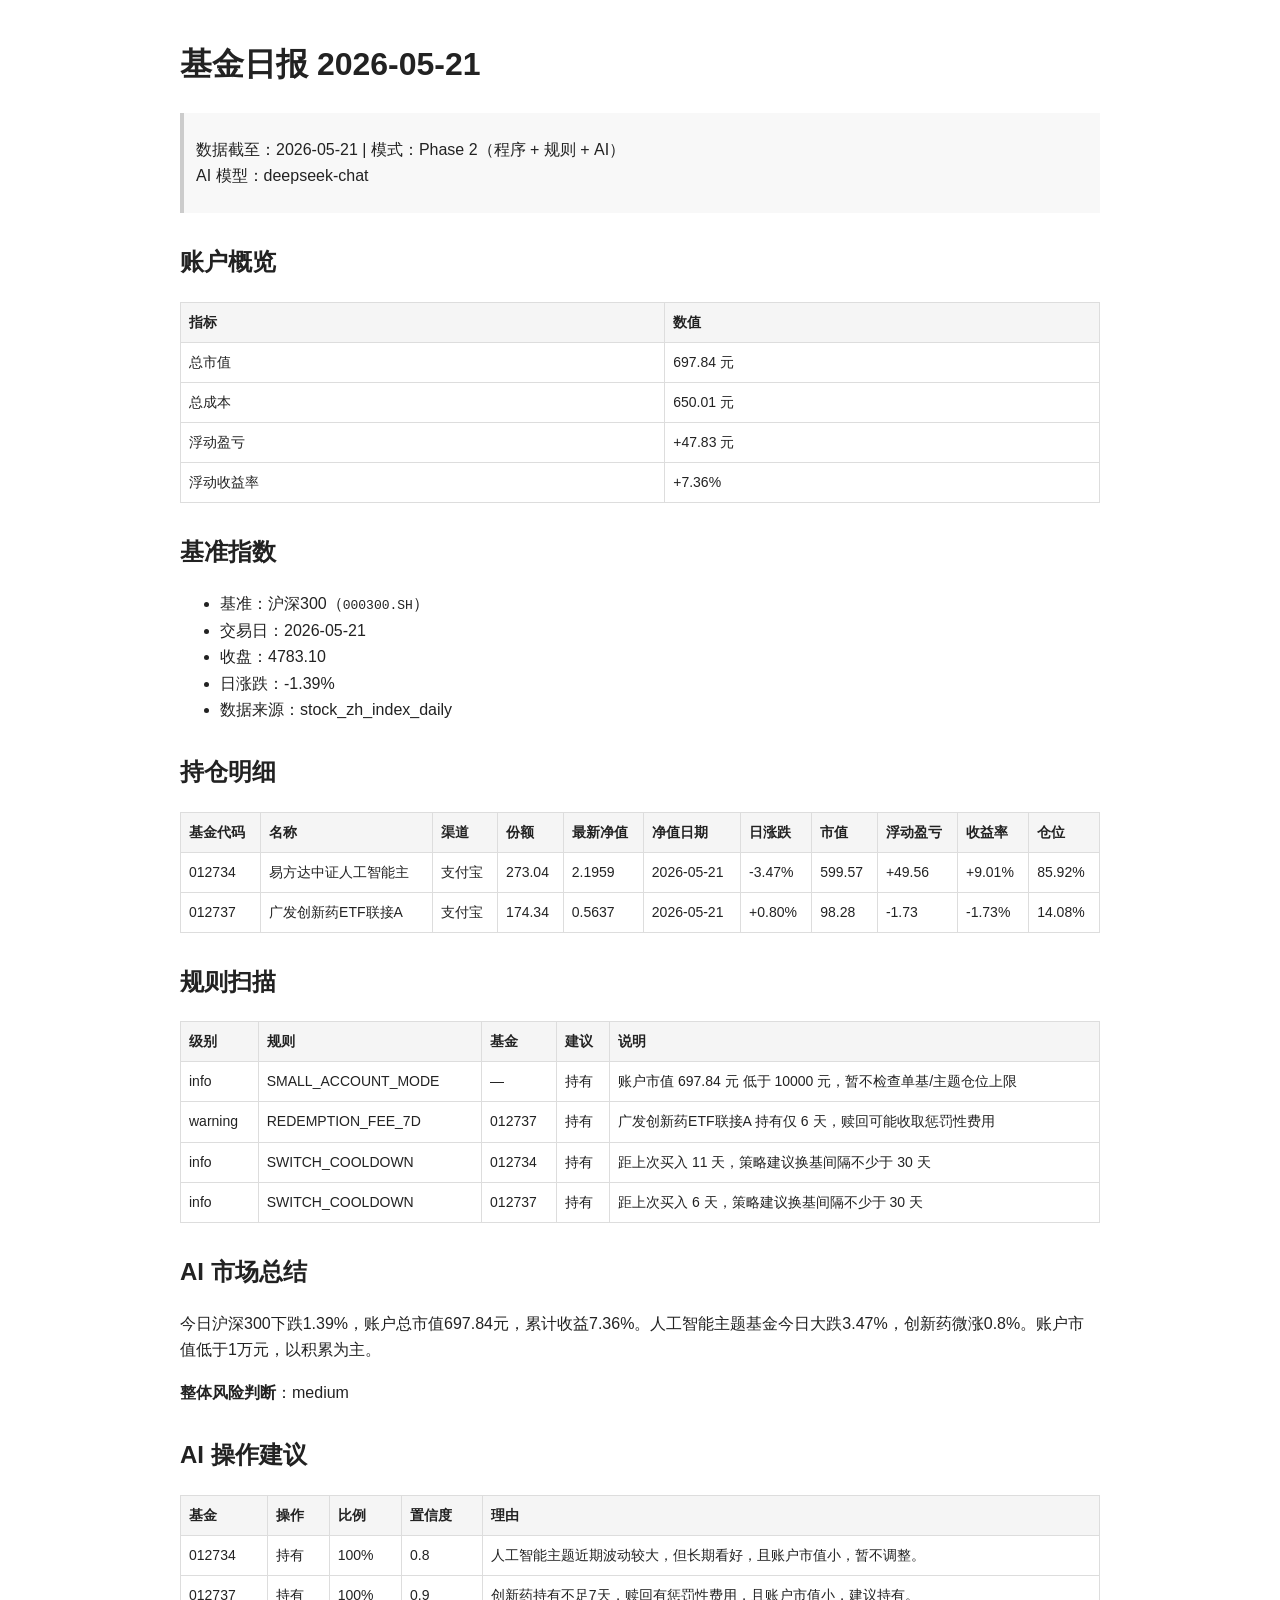
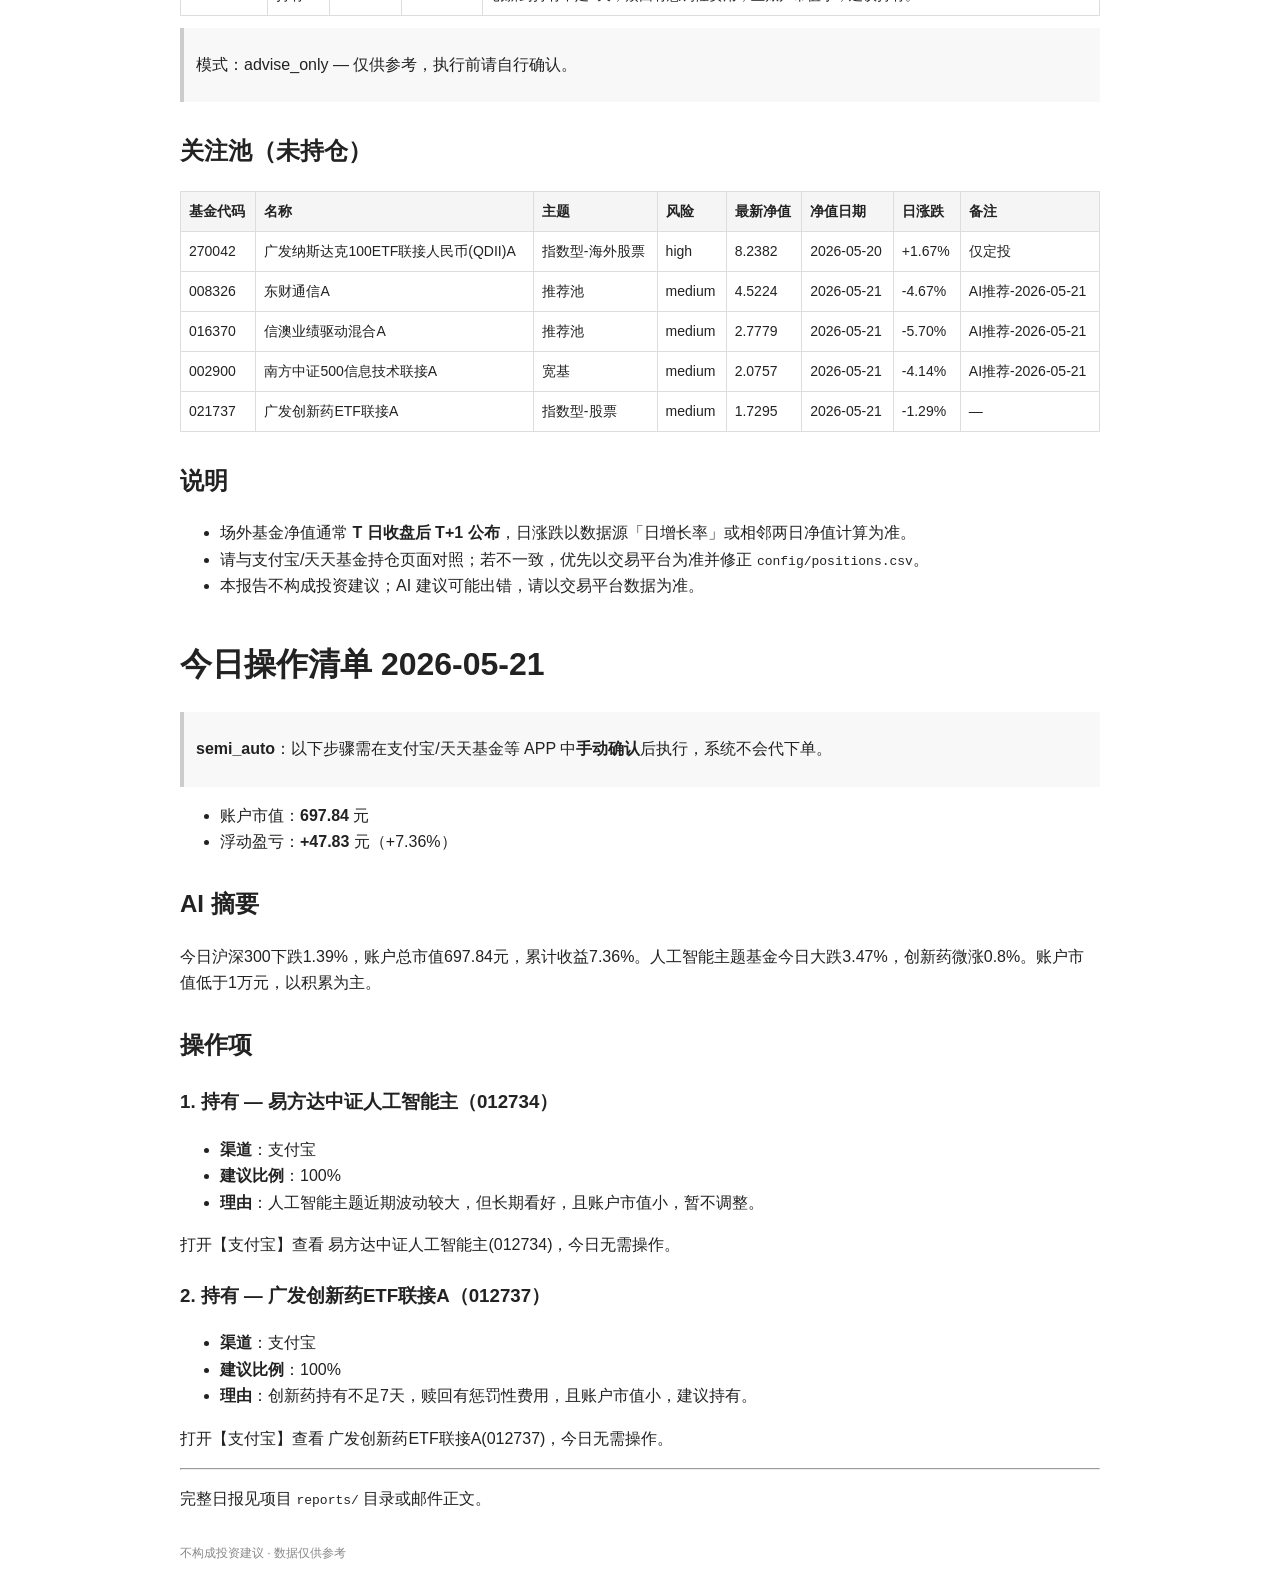
==== commit 89171d9e: "chore: publish daily report" ====
--- a/docs/reports/2026-05-21.html
+++ b/docs/reports/2026-05-21.html
@@ -32,7 +32,7 @@
 <tbody>
 <tr>
 <td>总市值</td>
-<td>901.09 元</td>
+<td>697.84 元</td>
 </tr>
 <tr>
 <td>总成本</td>
@@ -40,11 +40,11 @@
 </tr>
 <tr>
 <td>浮动盈亏</td>
-<td>+251.08 元</td>
+<td>+47.83 元</td>
 </tr>
 <tr>
 <td>浮动收益率</td>
-<td>+38.63%</td>
+<td>+7.36%</td>
 </tr>
 </tbody>
 </table>
@@ -85,20 +85,20 @@
 <td>599.57</td>
 <td>+49.56</td>
 <td>+9.01%</td>
-<td>66.54%</td>
-</tr>
-<tr>
-<td>021737</td>
+<td>85.92%</td>
+</tr>
+<tr>
+<td>012737</td>
 <td>广发创新药ETF联接A</td>
 <td>支付宝</td>
 <td>174.34</td>
-<td>1.7295</td>
-<td>2026-05-21</td>
-<td>-1.29%</td>
-<td>301.52</td>
-<td>+201.52</td>
-<td>+201.52%</td>
-<td>33.46%</td>
+<td>0.5637</td>
+<td>2026-05-21</td>
+<td>+0.80%</td>
+<td>98.28</td>
+<td>-1.73</td>
+<td>-1.73%</td>
+<td>14.08%</td>
 </tr>
 </tbody>
 </table>
@@ -119,19 +119,12 @@
 <td>SMALL_ACCOUNT_MODE</td>
 <td>—</td>
 <td>持有</td>
-<td>账户市值 901.09 元 低于 10000 元，暂不检查单基/主题仓位上限</td>
-</tr>
-<tr>
-<td>info</td>
-<td>TAKE_PROFIT</td>
-<td>021737</td>
-<td>减仓</td>
-<td>广发创新药ETF联接A 浮盈 201.52% 达到止盈观察线 40%</td>
+<td>账户市值 697.84 元 低于 10000 元，暂不检查单基/主题仓位上限</td>
 </tr>
 <tr>
 <td>warning</td>
 <td>REDEMPTION_FEE_7D</td>
-<td>021737</td>
+<td>012737</td>
 <td>持有</td>
 <td>广发创新药ETF联接A 持有仅 6 天，赎回可能收取惩罚性费用</td>
 </tr>
@@ -145,14 +138,14 @@
 <tr>
 <td>info</td>
 <td>SWITCH_COOLDOWN</td>
-<td>021737</td>
+<td>012737</td>
 <td>持有</td>
 <td>距上次买入 6 天，策略建议换基间隔不少于 30 天</td>
 </tr>
 </tbody>
 </table>
 <h2>AI 市场总结</h2>
-<p>今日沪深300下跌1.39%，账户总市值901.09元，累计浮盈38.63%。持仓中人工智能ETF下跌3.47%，创新药ETF下跌1.29%，但创新药浮盈高达201.52%。</p>
+<p>今日沪深300下跌1.39%，账户总市值697.84元，累计收益7.36%。人工智能主题基金今日大跌3.47%，创新药微涨0.8%。账户市值低于1万元，以积累为主。</p>
 <p><strong>整体风险判断</strong>：medium</p>
 <h2>AI 操作建议</h2>
 <table>
@@ -171,14 +164,14 @@
 <td>持有</td>
 <td>100%</td>
 <td>0.8</td>
-<td>人工智能ETF近期回调，但账户市值小，且距上次买入仅11天，换基冷却期未过，建议持有观察。</td>
-</tr>
-<tr>
-<td>021737</td>
+<td>人工智能主题近期波动较大，但长期看好，且账户市值小，暂不调整。</td>
+</tr>
+<tr>
+<td>012737</td>
 <td>持有</td>
 <td>100%</td>
-<td>0.7</td>
-<td>创新药ETF浮盈超200%触发止盈观察，但持有仅6天，赎回费惩罚较高，建议暂持等待冷却期。</td>
+<td>0.9</td>
+<td>创新药持有不足7天，赎回有惩罚性费用，且账户市值小，建议持有。</td>
 </tr>
 </tbody>
 </table>
@@ -240,6 +233,16 @@
 <td>-4.14%</td>
 <td>AI推荐-2026-05-21</td>
 </tr>
+<tr>
+<td>021737</td>
+<td>广发创新药ETF联接A</td>
+<td>指数型-股票</td>
+<td>medium</td>
+<td>1.7295</td>
+<td>2026-05-21</td>
+<td>-1.29%</td>
+<td>—</td>
+</tr>
 </tbody>
 </table>
 <h2>说明</h2>
@@ -253,26 +256,26 @@
 <p><strong>semi_auto</strong>：以下步骤需在支付宝/天天基金等 APP 中<strong>手动确认</strong>后执行，系统不会代下单。</p>
 </blockquote>
 <ul>
-<li>账户市值：<strong>901.09</strong> 元</li>
-<li>浮动盈亏：<strong>+251.08</strong> 元（+38.63%）</li>
+<li>账户市值：<strong>697.84</strong> 元</li>
+<li>浮动盈亏：<strong>+47.83</strong> 元（+7.36%）</li>
 </ul>
 <h2>AI 摘要</h2>
-<p>今日沪深300下跌1.39%，账户总市值901.09元，累计浮盈38.63%。持仓中人工智能ETF下跌3.47%，创新药ETF下跌1.29%，但创新药浮盈高达201.52%。</p>
+<p>今日沪深300下跌1.39%，账户总市值697.84元，累计收益7.36%。人工智能主题基金今日大跌3.47%，创新药微涨0.8%。账户市值低于1万元，以积累为主。</p>
 <h2>操作项</h2>
 <h3>1. 持有 — 易方达中证人工智能主（012734）</h3>
 <ul>
 <li><strong>渠道</strong>：支付宝</li>
 <li><strong>建议比例</strong>：100%</li>
-<li><strong>理由</strong>：人工智能ETF近期回调，但账户市值小，且距上次买入仅11天，换基冷却期未过，建议持有观察。</li>
+<li><strong>理由</strong>：人工智能主题近期波动较大，但长期看好，且账户市值小，暂不调整。</li>
 </ul>
 <p>打开【支付宝】查看 易方达中证人工智能主(012734)，今日无需操作。</p>
-<h3>2. 持有 — 广发创新药ETF联接A（021737）</h3>
+<h3>2. 持有 — 广发创新药ETF联接A（012737）</h3>
 <ul>
 <li><strong>渠道</strong>：支付宝</li>
 <li><strong>建议比例</strong>：100%</li>
-<li><strong>理由</strong>：创新药ETF浮盈超200%触发止盈观察，但持有仅6天，赎回费惩罚较高，建议暂持等待冷却期。</li>
-</ul>
-<p>打开【支付宝】查看 广发创新药ETF联接A(021737)，今日无需操作。</p>
+<li><strong>理由</strong>：创新药持有不足7天，赎回有惩罚性费用，且账户市值小，建议持有。</li>
+</ul>
+<p>打开【支付宝】查看 广发创新药ETF联接A(012737)，今日无需操作。</p>
 <hr />
 <p>完整日报见项目 <code>reports/</code> 目录或邮件正文。</p>
 <p style="color:#888;font-size:12px;margin-top:32px">不构成投资建议 · 数据仅供参考</p>
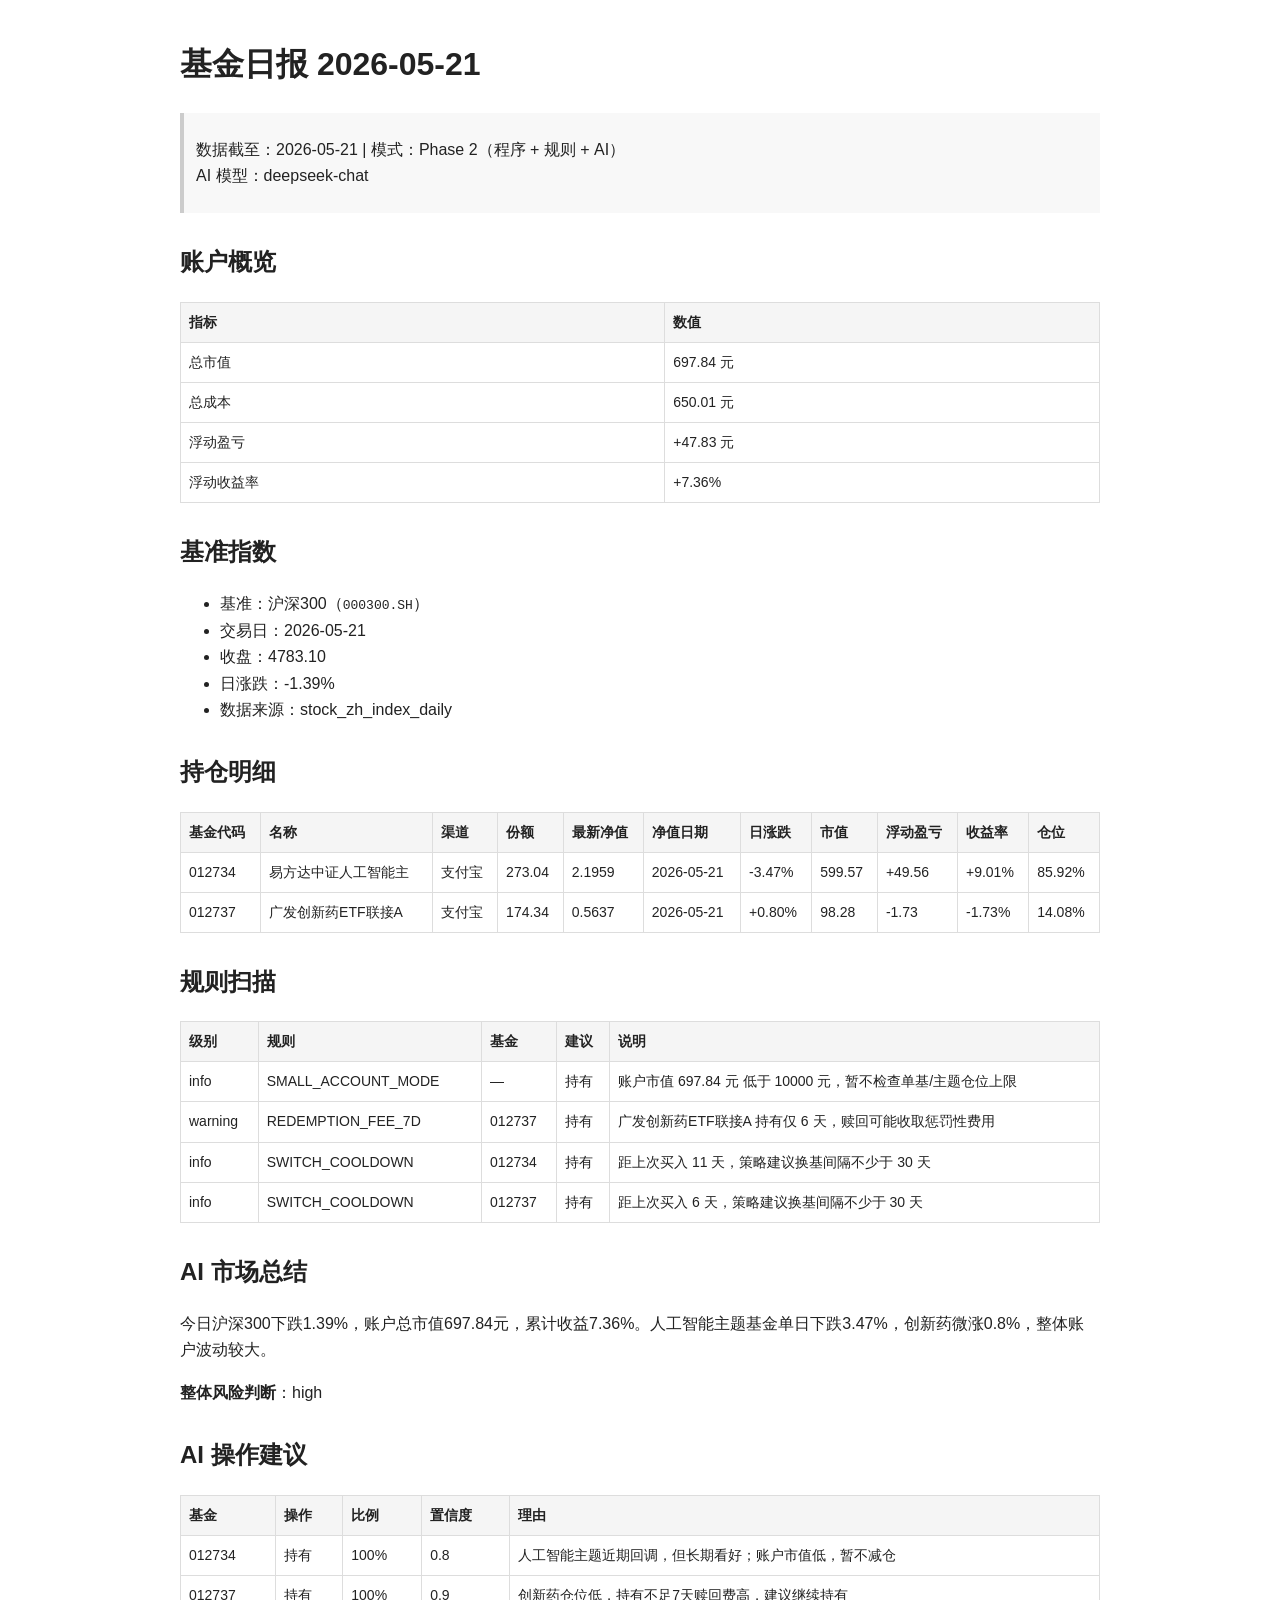
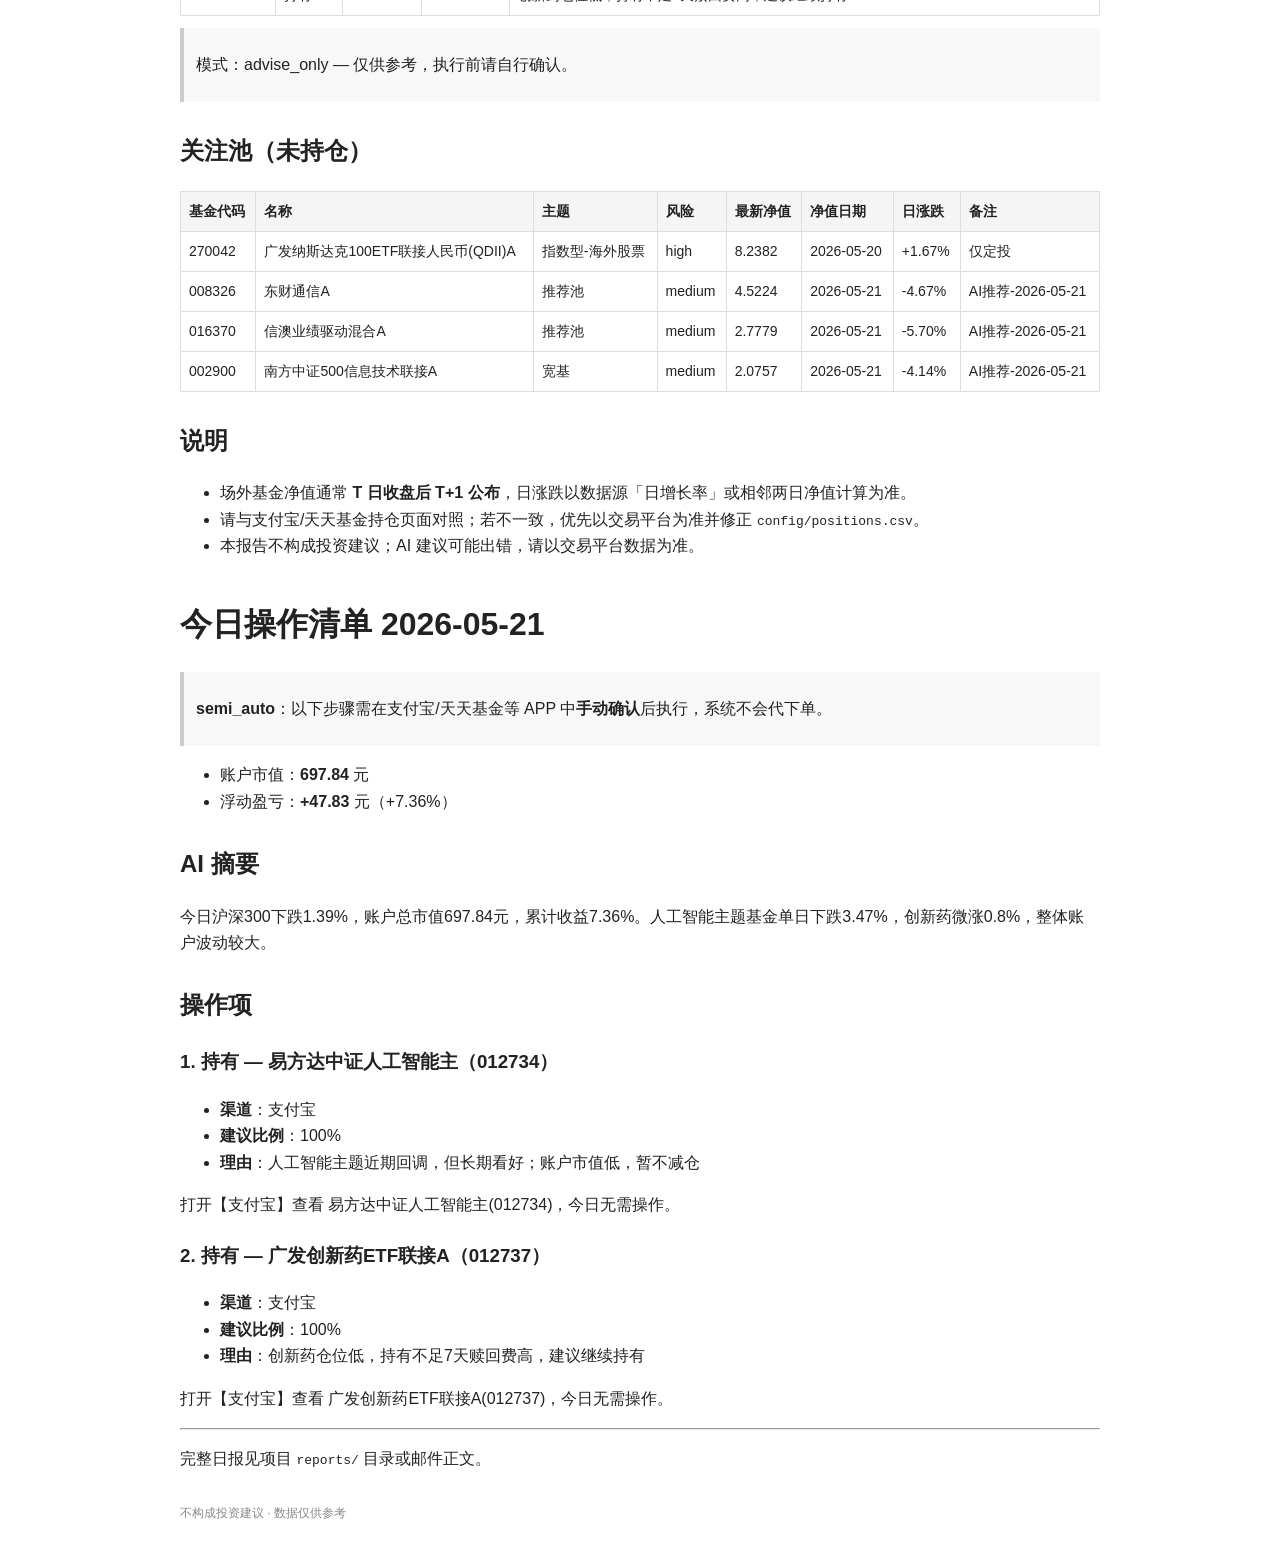
==== commit f8e0bde7: "chore: publish daily report" ====
--- a/docs/reports/2026-05-21.html
+++ b/docs/reports/2026-05-21.html
@@ -145,8 +145,8 @@
 </tbody>
 </table>
 <h2>AI 市场总结</h2>
-<p>今日沪深300下跌1.39%，账户总市值697.84元，累计收益7.36%。人工智能主题基金今日大跌3.47%，创新药微涨0.8%。账户市值低于1万元，以积累为主。</p>
-<p><strong>整体风险判断</strong>：medium</p>
+<p>今日沪深300下跌1.39%，账户总市值697.84元，累计收益7.36%。人工智能主题基金单日下跌3.47%，创新药微涨0.8%，整体账户波动较大。</p>
+<p><strong>整体风险判断</strong>：high</p>
 <h2>AI 操作建议</h2>
 <table>
 <thead>
@@ -164,14 +164,14 @@
 <td>持有</td>
 <td>100%</td>
 <td>0.8</td>
-<td>人工智能主题近期波动较大，但长期看好，且账户市值小，暂不调整。</td>
+<td>人工智能主题近期回调，但长期看好；账户市值低，暂不减仓</td>
 </tr>
 <tr>
 <td>012737</td>
 <td>持有</td>
 <td>100%</td>
 <td>0.9</td>
-<td>创新药持有不足7天，赎回有惩罚性费用，且账户市值小，建议持有。</td>
+<td>创新药仓位低，持有不足7天赎回费高，建议继续持有</td>
 </tr>
 </tbody>
 </table>
@@ -233,16 +233,6 @@
 <td>-4.14%</td>
 <td>AI推荐-2026-05-21</td>
 </tr>
-<tr>
-<td>021737</td>
-<td>广发创新药ETF联接A</td>
-<td>指数型-股票</td>
-<td>medium</td>
-<td>1.7295</td>
-<td>2026-05-21</td>
-<td>-1.29%</td>
-<td>—</td>
-</tr>
 </tbody>
 </table>
 <h2>说明</h2>
@@ -260,20 +250,20 @@
 <li>浮动盈亏：<strong>+47.83</strong> 元（+7.36%）</li>
 </ul>
 <h2>AI 摘要</h2>
-<p>今日沪深300下跌1.39%，账户总市值697.84元，累计收益7.36%。人工智能主题基金今日大跌3.47%，创新药微涨0.8%。账户市值低于1万元，以积累为主。</p>
+<p>今日沪深300下跌1.39%，账户总市值697.84元，累计收益7.36%。人工智能主题基金单日下跌3.47%，创新药微涨0.8%，整体账户波动较大。</p>
 <h2>操作项</h2>
 <h3>1. 持有 — 易方达中证人工智能主（012734）</h3>
 <ul>
 <li><strong>渠道</strong>：支付宝</li>
 <li><strong>建议比例</strong>：100%</li>
-<li><strong>理由</strong>：人工智能主题近期波动较大，但长期看好，且账户市值小，暂不调整。</li>
+<li><strong>理由</strong>：人工智能主题近期回调，但长期看好；账户市值低，暂不减仓</li>
 </ul>
 <p>打开【支付宝】查看 易方达中证人工智能主(012734)，今日无需操作。</p>
 <h3>2. 持有 — 广发创新药ETF联接A（012737）</h3>
 <ul>
 <li><strong>渠道</strong>：支付宝</li>
 <li><strong>建议比例</strong>：100%</li>
-<li><strong>理由</strong>：创新药持有不足7天，赎回有惩罚性费用，且账户市值小，建议持有。</li>
+<li><strong>理由</strong>：创新药仓位低，持有不足7天赎回费高，建议继续持有</li>
 </ul>
 <p>打开【支付宝】查看 广发创新药ETF联接A(012737)，今日无需操作。</p>
 <hr />
